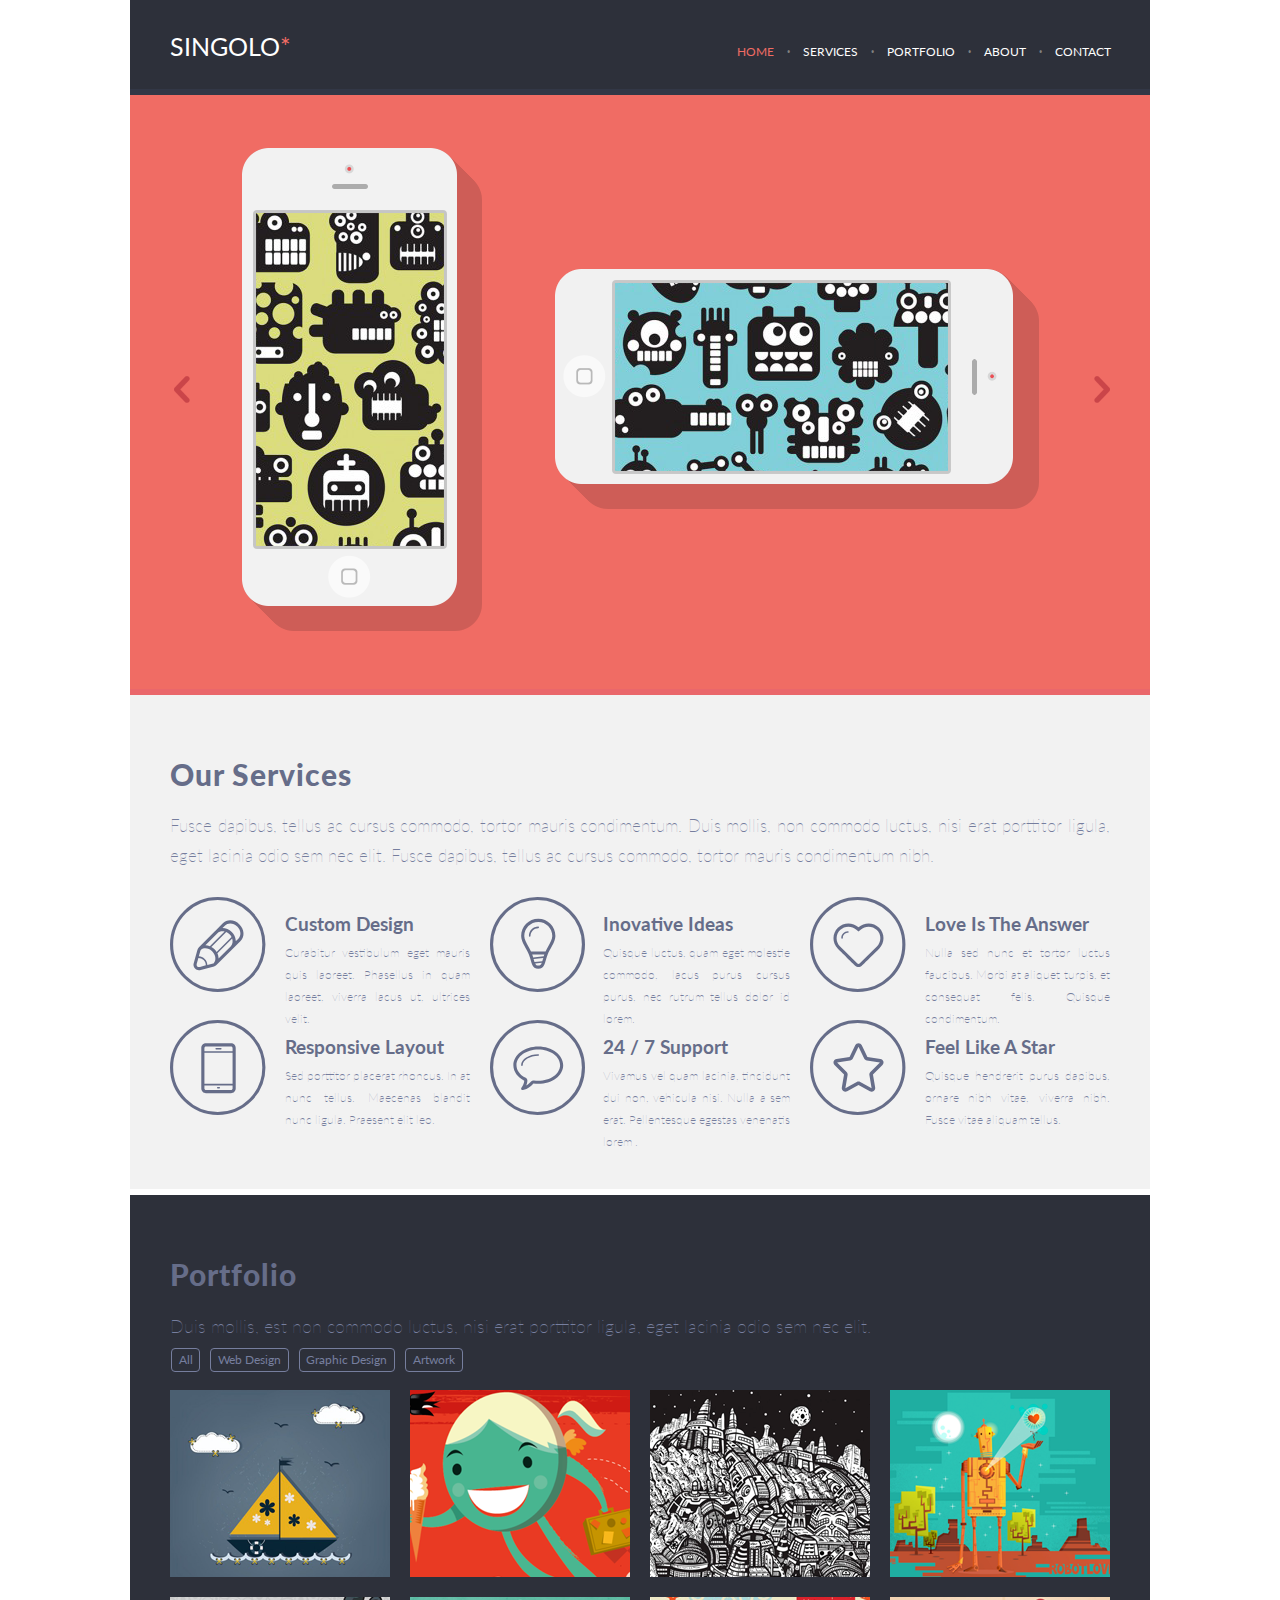
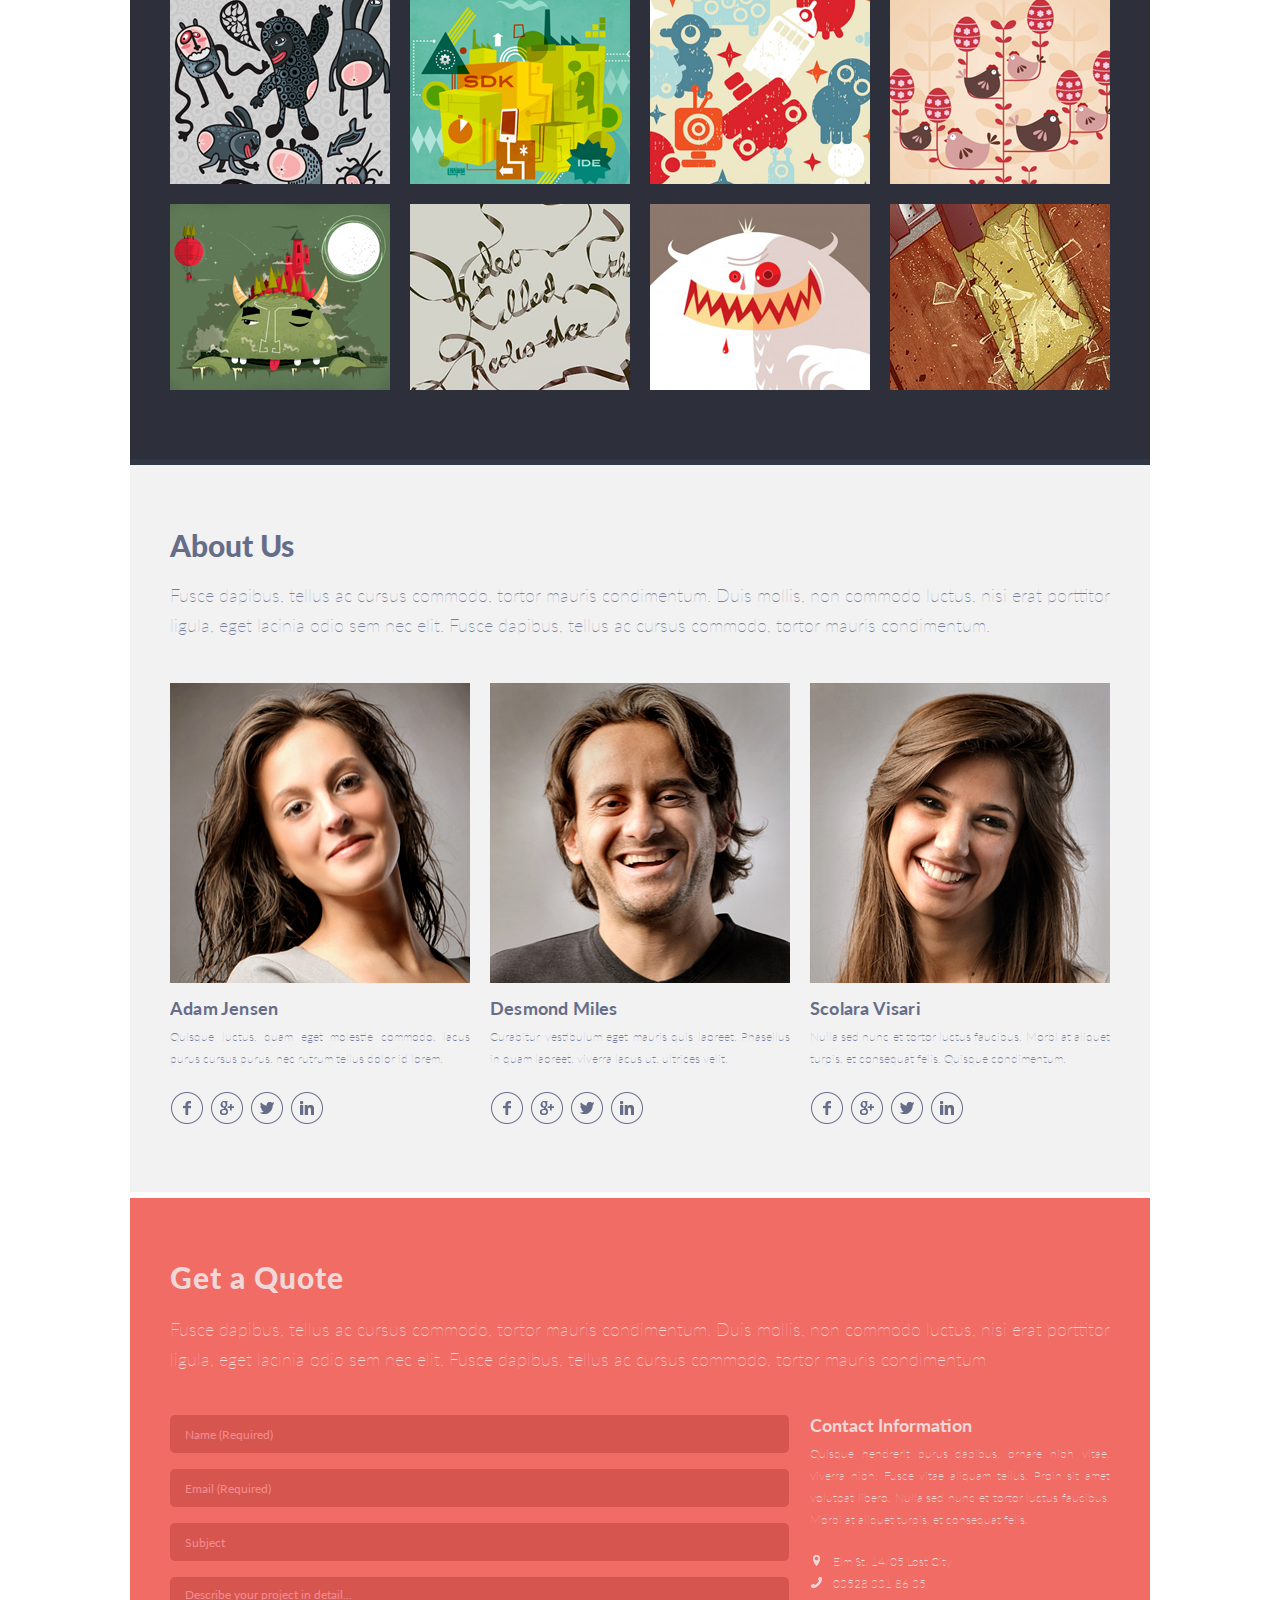
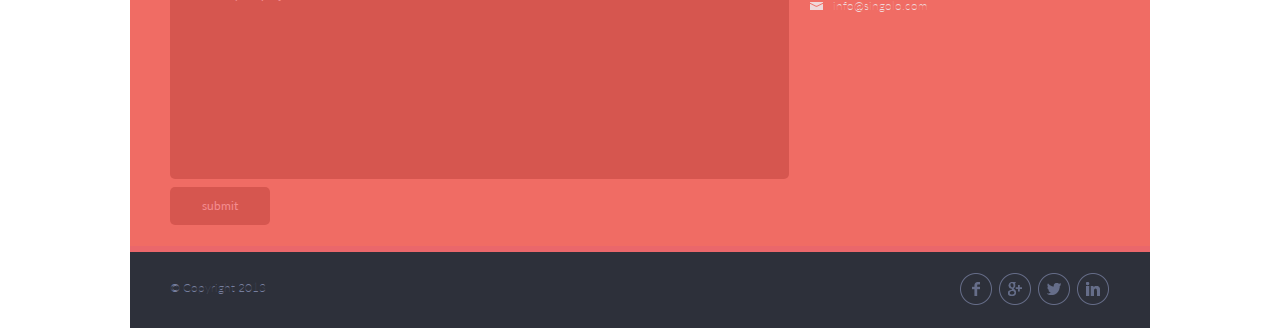
==== index.html @ 8723b2c1 "feat: add singolo full" ====
<!DOCTYPE html>
<html lang="en">
<head>
    <meta charset="UTF-8">
    <meta name="viewport" content="width=device-width, initial-scale=1.0">
    <meta http-equiv="X-UA-Compatible" content="ie=edge">
    <link rel="stylesheet" href="style.css">
    <title>Singolo</title>
</head>
<body>
    <main>
        <header>
        <h1>singolo<span>*</span></h1>
         <ul>
            <li>home</li>
            <li>services</li>
            <li>portfolio</li>
            <li>about</li>
            <li>contact</li>
        </ul>
        </header>
        <section class="slider">
            <div class="block-arrow">
                <div class="arrow mirror"></div>
            </div>
            <div class="slide">
                <img src="assets/iPhone Vertical.svg" alt="" class="ver phone">
                <img src="assets/iPhone Horizontal.svg" alt="" class="hor phone">
            </div>
            <div class="block-arrow">
                <div class="arrow"></div>
            </div>
        </section>
        <div class = "servises">
            <h2>Our Services</h2>
            <p>Fusce dapibus, tellus ac cursus commodo, tortor mauris condimentum. Duis mollis, non commodo luctus, nisi erat porttitor ligula, eget lacinia odio sem nec elit. Fusce dapibus, tellus ac cursus commodo, tortor mauris condimentum nibh.</p>
            <section class = "container">
                <div class = "flex">
                    <img src="assets/penEl.svg" alt="">
                    <div class = "discription">
                        <h3>Custom Design</h3>
                        <p>Curabitur vestibulum eget mauris quis laoreet. Phasellus in quam laoreet, viverra lacus ut, ultrices velit.</p>
                    </div>
                </div>
                <div class = "flex">
                    <img src="assets/bulbEl.svg" alt="">
                    <div class = "discription">
                        <h3>Inovative Ideas</h3>
                        <p>Quisque luctus, quam eget molestie commodo, lacus purus cursus purus, nec rutrum tellus dolor id lorem.</p>
                    </div>
                </div>   
                <div class = "flex">
                    <img src="assets/heartEl.svg" alt="">
                    <div class = "discription">
                        <h3>Love Is The Answer</h3>
                        <p>Nulla sed nunc et tortor luctus faucibus. Morbi at aliquet turpis, et consequat felis. Quisque condimentum.</p>
                    </div>
                </div>   
                <div class = "flex">
                    <img src="assets/phoneEl.svg" alt="">
                    <div class = "discription">
                        <h3>Responsive Layout</h3>
                        <p>Sed porttitor placerat rhoncus. In at nunc tellus. Maecenas blandit nunc ligula. Praesent elit leo.</p>
                    </div>
                </div>   
                <div class = "flex">
                    <img src="assets/bubbleEl.svg" alt="">
                    <div class = "discription">
                        <h3>24 / 7 Support</h3>
                        <p>Vivamus vel quam lacinia, tincidunt dui non, vehicula nisi. Nulla a sem erat. Pellentesque egestas venenatis lorem .</p>
                    </div>
                </div>   
                <div class = "flex">
                    <img src="assets/starEl.svg" alt="">
                    <div class = "discription">
                        <h3>Feel Like A Star</h3>
                       <p>Quisque hendrerit purus dapibus, ornare nibh vitae, viverra nibh. Fusce vitae aliquam tellus.</p> 
                    </div>
            </div> 
        </div>  
        <div class="portfolio">
            <h2>Portfolio</h2>
            <p>Duis mollis, est non commodo luctus, nisi erat porttitor ligula, eget lacinia odio sem nec elit.</p>
            <ul>
                <li>All</li>
                <li>Web Design</li>
                <li>Graphic Design</li>
                <li>Artwork</li>
            </ul>
            <div class="gallery">
                <img src="assets/Project1.png" alt="">
                <img src="assets/Project2.png" alt="">
                <img src="assets/Project3.png" alt="">
                <img src="assets/Project4.png" alt="">
                <img src="assets/Project5.png" alt="">
                <img src="assets/Project6.png" alt="">
                <img src="assets/Project7.png" alt="">
                <img src="assets/Project8.png" alt="">
                <img src="assets/Project9.png" alt="">
                <img src="assets/Project10.png" alt="">
                <img src="assets/Project11.png" alt="">
                <img src="assets/Project12.png" alt="">
            
            </div>
        </div>
        <div class="about">
            <h2>About Us</h2>
            <p>Fusce dapibus, tellus ac cursus commodo, tortor mauris condimentum. Duis mollis, non commodo luctus, nisi erat porttitor ligula, eget lacinia odio sem nec elit. Fusce dapibus, tellus ac cursus commodo, tortor mauris condimentum.</p>
            <section class="container">
                <figure>
                    <img src="assets/photo1.png" alt="">
                    <figcaption>
                        <h3>Adam Jensen</h3>
                        <p>Quisque luctus, quam eget molestie commodo, lacus purus cursus purus, nec rutrum tellus dolor id lorem.</p>
                        <div class = "contacts">
                            <img src="assets/facebook.svg" alt="">
                            <img src="assets/google.svg" alt="">
                            <img src="assets/Twitter.svg" alt="">
                            <img src="assets/in.svg" alt="">
                        </div>
                    </figcaption>
                </figure>
                <figure>
                    <img src="assets/photo2.png" alt="">
                    <figcaption>
                        <h3>Desmond Miles</h3>
                        <p>Curabitur vestibulum eget mauris quis laoreet. Phasellus in quam laoreet, viverra lacus ut, ultrices velit.</p>
                        <div class = "contacts">
                            <img src="assets/facebook.svg" alt="">
                            <img src="assets/google.svg" alt="">
                            <img src="assets/Twitter.svg" alt="">
                            <img src="assets/in.svg" alt="">
                        </div>
                    </figcaption>
                </figure>
                <figure>
                    <img src="assets/photo3.png" alt="">
                    <figcaption>
                        <h3>Scolara Visari</h3>
                        <p>Nulla sed nunc et tortor luctus faucibus. Morbi at aliquet turpis, et consequat felis. Quisque condimentum.</p>
                        <div class = "contacts">
                            <img src="assets/facebook.svg" alt="">
                            <img src="assets/google.svg" alt="">
                            <img src="assets/Twitter.svg" alt="">
                            <img src="assets/in.svg" alt="">
                        </div>
                    </figcaption>
                </figure>
            </section>
        </div>
        <div class="quote">
            <h2>Get a Quote</h2>
            <p>Fusce dapibus, tellus ac cursus commodo, tortor mauris condimentum. Duis mollis, non commodo luctus, nisi erat porttitor ligula, eget lacinia odio sem nec elit. Fusce dapibus, tellus ac cursus commodo, tortor mauris condimentum</p>
            <div class="container">
                <form traget = "blank">
                    <input type="text" required placeholder="Name (Required)">
                    <br>
                    <input type="email" required placeholder="Email (Required)">
                    <br>
                    <input type="text" placeholder="Subject">
                    <br>
                    <textarea placeholder="Describe your project in detail..."></textarea>
                    <br>
                    <input type="submit" value="submit">
                </form>
                <div class="cont">
                    <h3>Contact Information</h3>
                    <p>Quisque hendrerit purus dapibus, ornare nibh vitae, viverra nibh. Fusce vitae aliquam tellus. Proin sit amet volutpat libero. Nulla sed nunc et tortor luctus faucibus. Morbi at aliquet turpis, et consequat felis. </p>
                    <div class = "links">
                        <p><span><img src = "assets/location.svg"></span>Elm St. 14/05 Lost City</p>
                        <p><span><img src = "assets/phone.svg"></span>03528 331 86 35</p>
                        <p><span><img src = "assets/mail.svg"></span>info@singolo.com</p>
                    </div>
                </div>
            </div>
        </div>
        <footer>
            <p class = "Copyright">&#169 Copyright 2013</p>
            <div class = "right">
                <img src="assets/facebook.svg" alt="">
                <img src="assets/google.svg" alt="">
                <img src="assets/Twitter.svg" alt="">
                <img src="assets/in.svg" alt="">
            </div>
        </footer>
    </main>
</body>
</html>
---- style.css ----
@import url('https://fonts.googleapis.com/css?family=Lato&display=swap');
        *{
            font-family: 'Lato', sans-serif;
            padding: 0;
            margin: 0;
        }
        main{
            width: 1020px;
            margin: auto;
        }
        h1{
            font-weight: normal;
            font-size: 25px;
            padding-left: 40px;
            padding-top: 31px;
            float: left;
        }
        header ul{
            font-weight: 700px;
            font-size: 12px;
            padding-right: 39px;
            padding-top: 44px;
            float: right;
            display: flex;
            text-transform: uppercase;
        }
        header span{
            color: #f06c64;
        }
        header li{
            list-style: none;
        }
        header li:first-child{
            color: #f06c64;
        }
        header li:hover{
            color: #f06c64;
            cursor: pointer;
        }
        header li::before{
            margin-right: 13px;
            margin-left: 13px;
            text-transform: uppercase;
            content: "\2219";
            font-weight: 700;
            font-size: 12px;
            color: gray;
        }
        header li:first-child::before{
            content: "";
        }
        header{
            text-transform: uppercase;
            color: white;
            height: 89px;
            background-color: #2d303a;
            border-bottom: 6px solid #323746;
        }
        .container{
            padding-top: 26px;
            display: grid;
            grid-template-rows: 95px 95px;
            grid-template-columns: repeat(3, 300px);
            grid-column-gap: 20px;
            grid-row-gap: 28px;
        }
        .flex{
            position: relative;
            display: flex;
        }
        p{        
            text-align: justify;
        }
        .servises{
            height: 494px;
            background-color: #f2f2f2;
            color: #666d89;
            padding-left: 40px;
            padding-right: 40px;
            line-height: 30px;  
            border-bottom: 6px solid white;
        }
        h3{
            padding-bottom: 9px;        
            line-height: 18px;
        }
        h2{
            padding-top: 70px;
            padding-bottom: 28px;
            font-size: 30px;
            font-weight: bold;
        }
        .servises .flex p{
            line-height: 22px;
            font-size: 12px;
        }
        .servises > p{
            font-size: 17px;      
            color: #767e9e;
        }
        .discription{
            padding-top: 18px;
            padding-left: 18px;
        }
        .slider{
            display: flex;
            height: 594px;
            background-color: #f06c64;
            border-bottom: 6px solid #ea676b;
            display: grid;
            grid-template-columns: 100px auto 100px;
        }
        .arrow{
            background-image: url(assets/chev.svg);
            width:16px;
            height: 27px;
            position:absolute;
            left: 44px;
            top: 281px;
        }
        .mirror{
            transform: scaleX(-1);
        }
        .slide, .block-arrow{
            transition: all .9s ease;
            position: relative;
        }
        .phone{
            position: absolute;
        }
        .ver{
            left: 10px;
            top: -17px;
        }
        .hor{
            right: -20px;
            top: 69px;
        }
        .block-arrow:hover{
            cursor: pointer;
            background-color: #ea676b;
        }
        .portfolio{
            background-color: #2d303a;
            border-bottom: 6px solid #323746;
            height: 864px;
            padding: 0 40px;
        }
        h2{
            letter-spacing: 1px;
            font-size: 30px;
            line-height: 18px;
            color: #666d89;
            font-weight: 900;
        }
        .about h2{
            letter-spacing: 0px;
            font-weight: 900;
            padding: 71px 0 26px 0;
        }
        .portfolio h2{
            padding-top: 70px;
        }
        p{
            font-weight: 100;
            font-size: 18px;
            line-height: 30px;
            color: #767e9e;
        }

        .portfolio ul{
            margin-top: 7px;
            margin-left: 1px;
            display: flex;
            margin-bottom: 18px;
        }
        .portfolio li{
            list-style: none;
            font-size: 12px;
            line-height: 22px;
            color: #767e9e;
            border: 1px solid #767e9e;
            margin-right: 10px;
            padding: 0 6.7px;
            border-radius: 4px;
            transition: all .4s ease;
        }
        .portfolioli:first-child, .portfolio li:hover{
            cursor: pointer;
            color: white;
            border: 1px solid white;;
        }
        .portfolio li:hover{
            transform: scale(1.1);
        }
        .about{
            background-color: #f2f2f2;
            border-bottom: 6px solid white;
            height: 727px;
            padding: 0 40px;
        }
        .gallery{
            display: grid;
            grid-template-columns: repeat(4, 220px);
            grid-template-rows: repeat(3, 187px);
            grid-gap: 20px;
            height: 600px;
            overflow: hidden;
        }
    
        .gallery img{
            margin: auto;
            height: 100%;
            width: 100%;
        }
    
        .about .container figure > img{
            height: 300px;
            width: 300px;
        }
        .about .container{
            padding-top: 43px;
            display: grid;
            grid-template-columns: repeat(3, 300px);
            grid-column-gap: 20px;
        }
        .about h3{
            width: 100%;
            font-size: 18px;
            line-height: 18px;
            color: #666d89;
            overflow: hidden;
            letter-spacing: 0.2px;
            margin-top: 13px;
        }
        .about .container p{
            text-align: justify;
            font-size: 12px;
            line-height: 22px;
            color: #767e9e;
        }
    
        .contacts{
            display: flex;
        }
    
        .contacts > img{
            margin-right: 6px;
            margin-top: 21px;
            flex-shrink: 0;
            border-radius: 50%;
            transition: all .4s ease;
        }
        .contacts > img:hover{
        transform: scale(1.3);
        cursor: pointer;
        }
        .quote{
            font-weight: 400;
            font-size: 18px;
            line-height: 30px;
            padding: 0 40px;
            height: 648px;
            background-color: #f06c64;
            border-bottom: 6px solid #ea676b;
        }
        .quote h2{
            color: #f0d8d9;
            font-size: 30px;
            line-height: 18px;
            padding-top: 70px;  
        }
        footer{
            padding: 0 40px;
            background-color: #2d303a;
            height: 76px;
        }
        
        .quote .container{
            margin-top: 15px;
            display: grid;
            grid-template-columns: 619px auto;
            grid-gap: 21px;
        }
        
        .quote h3{
            font-size: 18px;
            line-height: 18px;
            color: #f0d8d9;
            padding-top: 1px;
            padding-bottom: 9px;
        }
        
        footer .Copyright{
            font-size: 12px;

            padding-top: 21px;
        }
        
        .quote  .cont p{
            font-size: 12px;
            line-height: 22px;
        }
        
        .quote .links{
            margin-top: 20px;
        }
        
        .quote input{
            box-sizing: border-box;
            background-color: #d6564f;
            border: none;
            width: 100%;
            height: 38px;
            margin-bottom: 16px;
            border-radius: 5px;
            font-size: 12px;
            line-height: 22px;
            color: #f48c8f;
            padding-left: 15px;
        }
        
        .quote input[type="submit"]{
            padding: 0;
            margin: auto;
            width: 100px;
        }
        .quote input[type="submit"]:hover{
            cursor: pointer;
            opacity: .9;
        }
        
        .quote input:focus, .quote textarea:focus{
            outline: none;
        }
        input::placeholder, textarea::placeholder{
            
            font-size: 12px;
            color: #f48c8f;
        }
        
        .quote textarea{
            box-sizing: border-box;
            color: #f48c8f;
            background-color: #d6564f;
            border: none;
            width: 100%;
            height: 202px;
            padding-left: 15px;
            border-radius: 5px;
            font-size: 12px;
            line-height: 22px;
            padding-top: 7px;
            resize: none;
        }
        
        footer img{
            transition: all .4s ease;
        }
        
        footer img:hover{
            opacity: .5;
            cursor: pointer;
        }
        
        footer img{
            margin-left: 1px;
        }
        
        .quote p{
            color: #f0d8d9;
            text-align: justify;
        }
        
        .links span{
            text-align: center;
        }
        
        .links span{
            display: inline-block;
            width: 13px;
            margin-right: 10px;
        }

        footer{
            position: relative;
        }
        
        footer .right{
            top: 20px;
            right: 40px;
            position: absolute;
        }
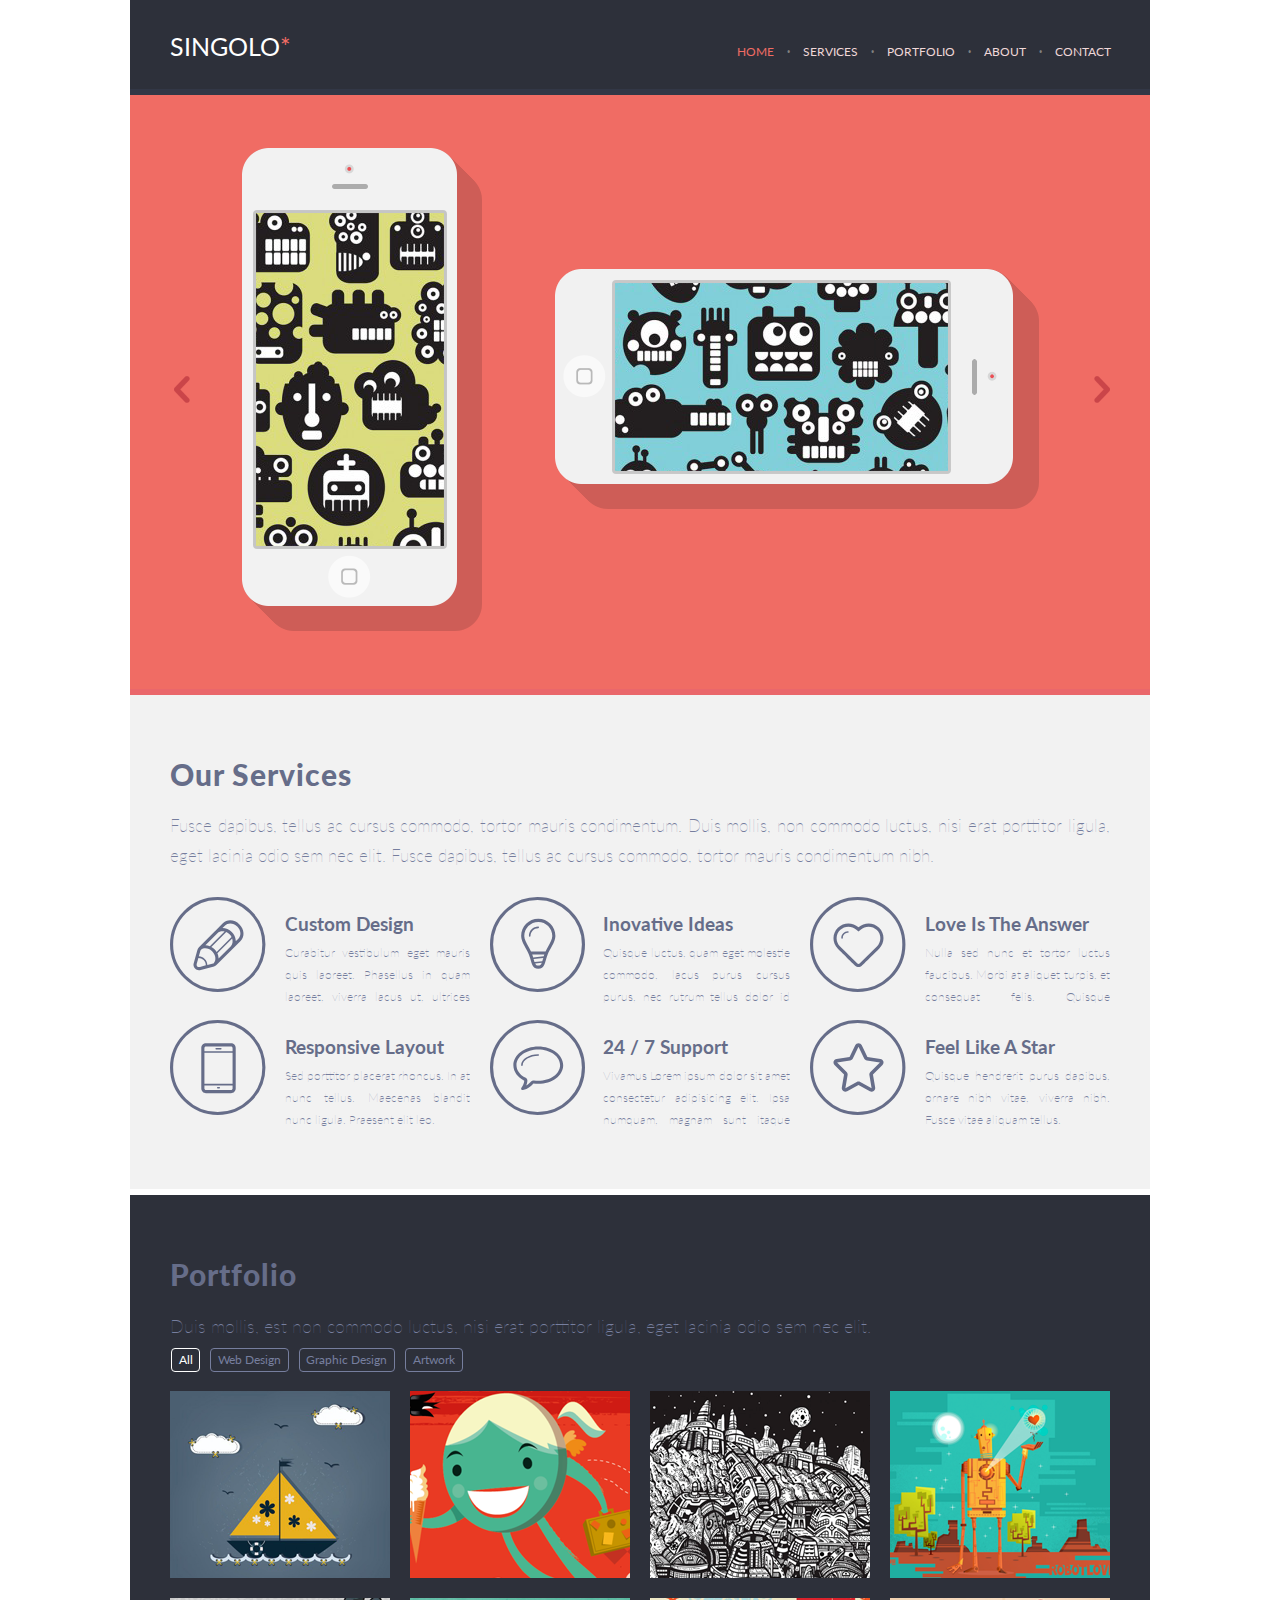
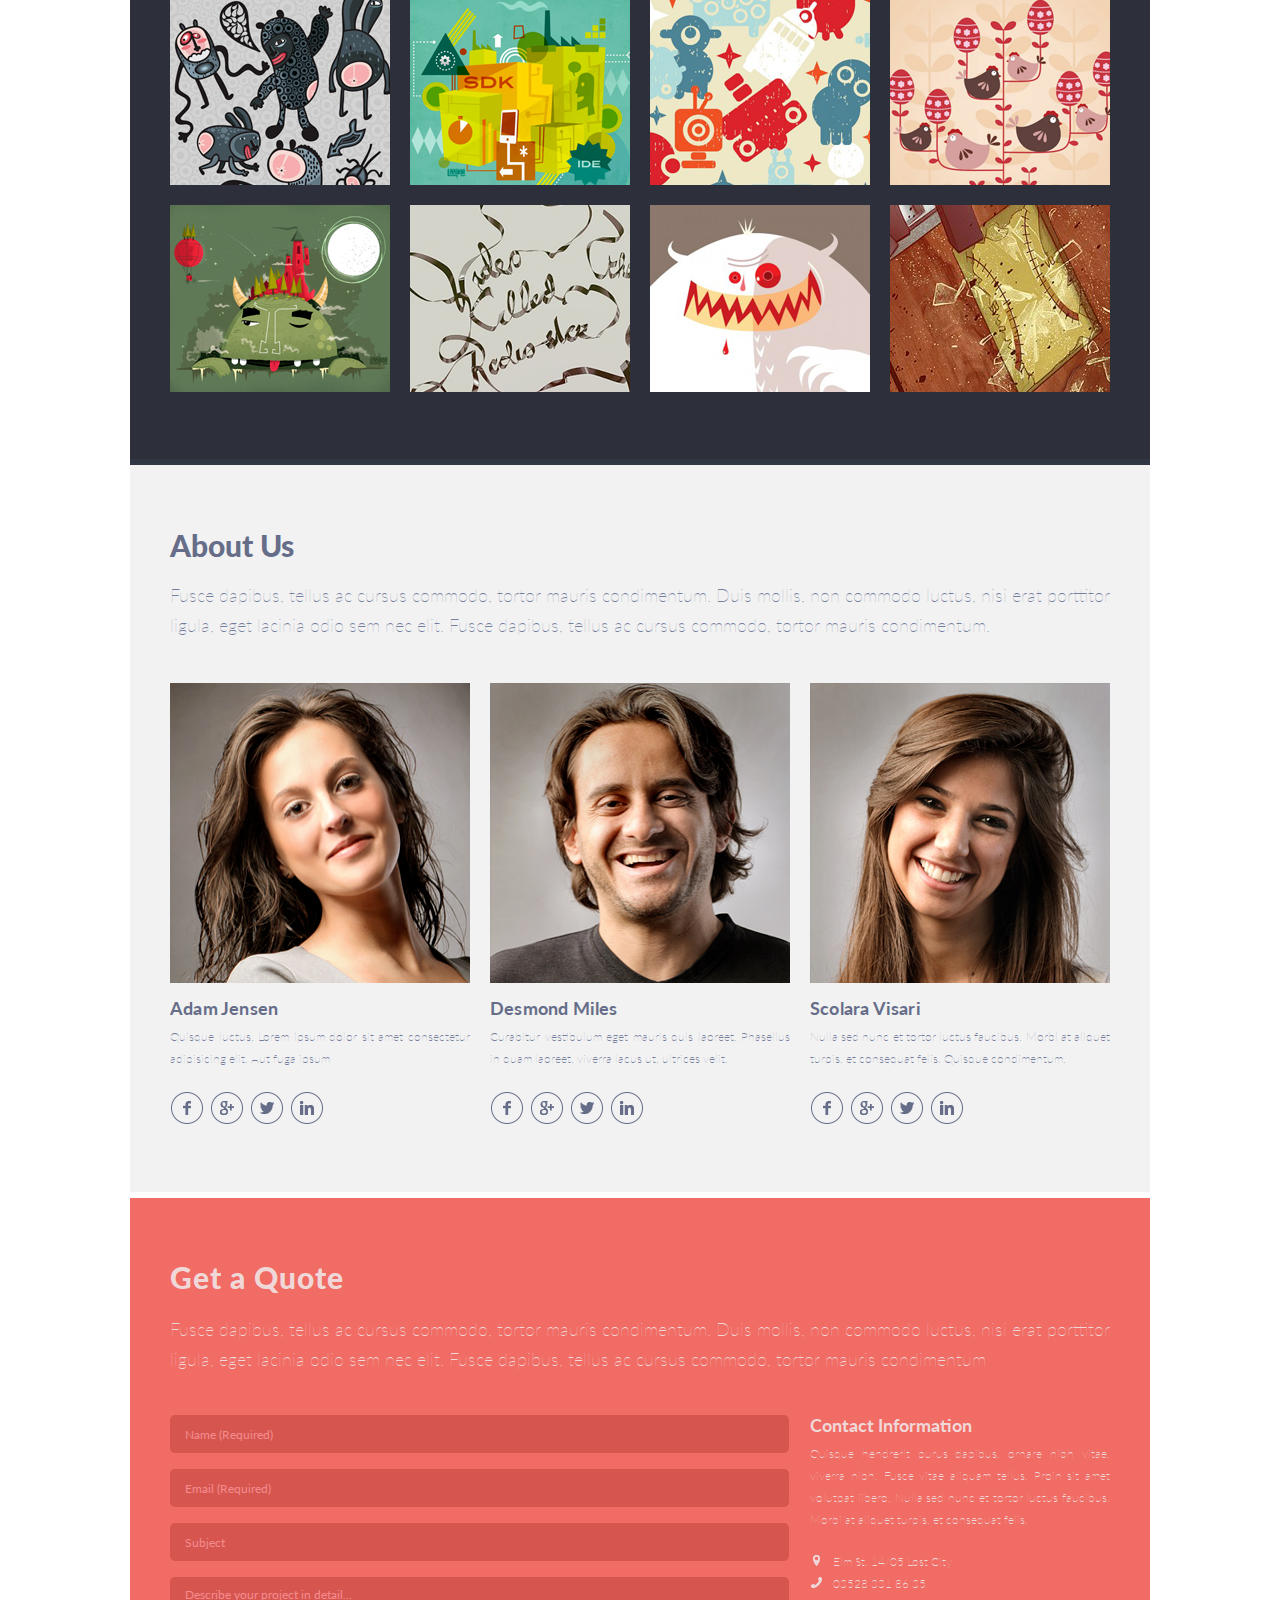
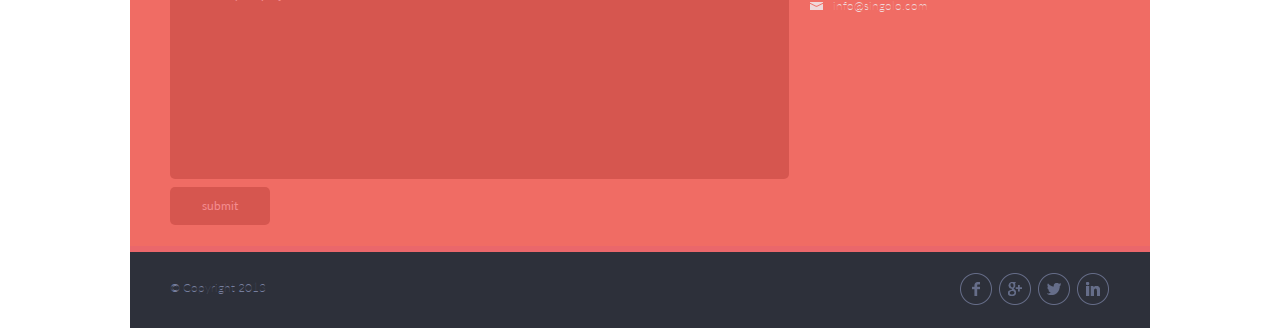
==== commit 5fc3cce4: "feat: complit task singolo DOM" ====
--- a/index.html
+++ b/index.html
@@ -1,5 +1,6 @@
 <!DOCTYPE html>
 <html lang="en">
+
 <head>
     <meta charset="UTF-8">
     <meta name="viewport" content="width=device-width, initial-scale=1.0">
@@ -7,82 +8,112 @@
     <link rel="stylesheet" href="style.css">
     <title>Singolo</title>
 </head>
+
 <body>
+    <div class="modal">
+        <div class="modal-window">
+            <span>The letter was sent</span>
+            <p class="subj"></p>
+            <p class="proj"></p>
+                <input type="button" value="OK" >
+        </div>
+    </div>
     <main>
-        <header>
-        <h1>singolo<span>*</span></h1>
-         <ul>
-            <li>home</li>
-            <li>services</li>
-            <li>portfolio</li>
-            <li>about</li>
-            <li>contact</li>
-        </ul>
+        <header id="home">
+            <h1>singolo<span>*</span></h1>
+            <ul>
+                <li><a class="active" href="#home">home</a></li>
+                <li><a href="#services">services</a></li>
+                <li><a href="#portfolio">portfolio</a></li>
+                <li><a href="#about">about</a></li>
+                <li><a href="#contact">contact</a></li>
+            </ul>
         </header>
-        <section class="slider">
+        <div class="slider">
             <div class="block-arrow">
                 <div class="arrow mirror"></div>
             </div>
-            <div class="slide">
-                <img src="assets/iPhone Vertical.svg" alt="" class="ver phone">
-                <img src="assets/iPhone Horizontal.svg" alt="" class="hor phone">
+            <div class="slide-container">
+                <div class="slide active">
+                    <img src="assets/iPhone Vertical.svg" alt="" class="ver phone">
+                    <img src="assets/iPhone Horizontal.svg" alt="" class="hor phone">
+                    <img src="assets/off.png" class="hor-phone-off phone-on"alt="">
+                    <img src="assets/off.png" class="ver-phone-off phone-on"alt="">
+                    <img class="buttom buttom-2" src="assets/Project9.png" alt="">
+                    <img class="buttom buttom-1" src="assets/Project9.png" alt="">
+                </div>
+                <div class="slide">
+                    <img src="assets/slider-content.png" class="phone phone-1"alt="">
+                    <img src="assets/slider-content-1.png" class="phone phone-3"alt="">
+                    <img src="assets/slider-content-2.png" class="phone phone-2"alt="">
+                </div>
             </div>
             <div class="block-arrow">
                 <div class="arrow"></div>
             </div>
-        </section>
-        <div class = "servises">
+        </div>
+        <div class="servises" id="services">
             <h2>Our Services</h2>
-            <p>Fusce dapibus, tellus ac cursus commodo, tortor mauris condimentum. Duis mollis, non commodo luctus, nisi erat porttitor ligula, eget lacinia odio sem nec elit. Fusce dapibus, tellus ac cursus commodo, tortor mauris condimentum nibh.</p>
-            <section class = "container">
-                <div class = "flex">
+            <p>Fusce dapibus, tellus ac cursus commodo, tortor mauris condimentum. Duis mollis, non commodo luctus, nisi
+                erat porttitor ligula, eget lacinia odio sem nec elit. Fusce dapibus, tellus ac cursus commodo, tortor
+                mauris condimentum nibh.</p>
+            <section class="container">
+                <div class="flex">
                     <img src="assets/penEl.svg" alt="">
-                    <div class = "discription">
+                    <div class="discription">
                         <h3>Custom Design</h3>
-                        <p>Curabitur vestibulum eget mauris quis laoreet. Phasellus in quam laoreet, viverra lacus ut, ultrices velit.</p>
-                    </div>
-                </div>
-                <div class = "flex">
+                        <p>Curabitur vestibulum eget mauris quis laoreet. Phasellus in quam laoreet, viverra lacus ut,
+                            ultrices velit.</p>
+                    </div>
+                </div>
+                <div class="flex">
                     <img src="assets/bulbEl.svg" alt="">
-                    <div class = "discription">
+                    <div class="discription">
                         <h3>Inovative Ideas</h3>
-                        <p>Quisque luctus, quam eget molestie commodo, lacus purus cursus purus, nec rutrum tellus dolor id lorem.</p>
-                    </div>
-                </div>   
-                <div class = "flex">
+                        <p>Quisque luctus, quam eget molestie commodo, lacus purus cursus purus, nec rutrum tellus dolor
+                            id lorem.</p>
+                    </div>
+                </div>
+                <div class="flex">
                     <img src="assets/heartEl.svg" alt="">
-                    <div class = "discription">
+                    <div class="discription">
                         <h3>Love Is The Answer</h3>
-                        <p>Nulla sed nunc et tortor luctus faucibus. Morbi at aliquet turpis, et consequat felis. Quisque condimentum.</p>
-                    </div>
-                </div>   
-                <div class = "flex">
+                        <p>Nulla sed nunc et tortor luctus faucibus. Morbi at aliquet turpis, et consequat felis.
+                            Quisque condimentum.</p>
+                    </div>
+                </div>
+                <div class="flex">
                     <img src="assets/phoneEl.svg" alt="">
-                    <div class = "discription">
+                    <div class="discription">
                         <h3>Responsive Layout</h3>
-                        <p>Sed porttitor placerat rhoncus. In at nunc tellus. Maecenas blandit nunc ligula. Praesent elit leo.</p>
-                    </div>
-                </div>   
-                <div class = "flex">
+                        <p>Sed porttitor placerat rhoncus. In at nunc tellus. Maecenas blandit nunc ligula. Praesent
+                            elit leo.</p>
+                    </div>
+                </div>
+                <div class="flex">
                     <img src="assets/bubbleEl.svg" alt="">
-                    <div class = "discription">
+                    <div class="discription">
                         <h3>24 / 7 Support</h3>
-                        <p>Vivamus vel quam lacinia, tincidunt dui non, vehicula nisi. Nulla a sem erat. Pellentesque egestas venenatis lorem .</p>
-                    </div>
-                </div>   
-                <div class = "flex">
+                        <p>Vivamus Lorem ipsum dolor sit amet consectetur adipisicing elit. Ipsa numquam, magnam sunt
+                            itaque commodi vitae at autem maxime rem error praesentium, reiciendis blanditiis aliquid,
+                            dolore esse ea exercitationem facilis qui! vel quam lacinia, tincidunt dui non, vehicula
+                            nisi. Nulla a sem erat. Pellentesque egestas venenatis lorem .</p>
+                    </div>
+                </div>
+                <div class="flex">
                     <img src="assets/starEl.svg" alt="">
-                    <div class = "discription">
+                    <div class="discription">
                         <h3>Feel Like A Star</h3>
-                       <p>Quisque hendrerit purus dapibus, ornare nibh vitae, viverra nibh. Fusce vitae aliquam tellus.</p> 
-                    </div>
-            </div> 
-        </div>  
-        <div class="portfolio">
+                        <p>Quisque hendrerit purus dapibus, ornare nibh vitae, viverra nibh. Fusce vitae aliquam tellus.
+                        </p>
+                    </div>
+                </div>
+        </div>
+        <div class="portfolio" id="portfolio">
             <h2>Portfolio</h2>
             <p>Duis mollis, est non commodo luctus, nisi erat porttitor ligula, eget lacinia odio sem nec elit.</p>
             <ul>
-                <li>All</li>
+                <li class="active">All</li>
                 <li>Web Design</li>
                 <li>Graphic Design</li>
                 <li>Artwork</li>
@@ -100,19 +131,22 @@
                 <img src="assets/Project10.png" alt="">
                 <img src="assets/Project11.png" alt="">
                 <img src="assets/Project12.png" alt="">
-            
-            </div>
-        </div>
-        <div class="about">
+
+            </div>
+        </div>
+        <div class="about" id="about">
             <h2>About Us</h2>
-            <p>Fusce dapibus, tellus ac cursus commodo, tortor mauris condimentum. Duis mollis, non commodo luctus, nisi erat porttitor ligula, eget lacinia odio sem nec elit. Fusce dapibus, tellus ac cursus commodo, tortor mauris condimentum.</p>
+            <p>Fusce dapibus, tellus ac cursus commodo, tortor mauris condimentum. Duis mollis, non commodo luctus, nisi
+                erat porttitor ligula, eget lacinia odio sem nec elit. Fusce dapibus, tellus ac cursus commodo, tortor
+                mauris condimentum.</p>
             <section class="container">
                 <figure>
                     <img src="assets/photo1.png" alt="">
                     <figcaption>
                         <h3>Adam Jensen</h3>
-                        <p>Quisque luctus, quam eget molestie commodo, lacus purus cursus purus, nec rutrum tellus dolor id lorem.</p>
-                        <div class = "contacts">
+                        <p>Quisque luctus, Lorem ipsum dolor sit amet consectetur adipisicing elit. Aut fuga ipsum
+                            </p>
+                        <div class="contacts">
                             <img src="assets/facebook.svg" alt="">
                             <img src="assets/google.svg" alt="">
                             <img src="assets/Twitter.svg" alt="">
@@ -124,8 +158,9 @@
                     <img src="assets/photo2.png" alt="">
                     <figcaption>
                         <h3>Desmond Miles</h3>
-                        <p>Curabitur vestibulum eget mauris quis laoreet. Phasellus in quam laoreet, viverra lacus ut, ultrices velit.</p>
-                        <div class = "contacts">
+                        <p>Curabitur vestibulum eget mauris quis laoreet. Phasellus in quam laoreet, viverra lacus ut,
+                            ultrices velit.</p>
+                        <div class="contacts">
                             <img src="assets/facebook.svg" alt="">
                             <img src="assets/google.svg" alt="">
                             <img src="assets/Twitter.svg" alt="">
@@ -137,8 +172,9 @@
                     <img src="assets/photo3.png" alt="">
                     <figcaption>
                         <h3>Scolara Visari</h3>
-                        <p>Nulla sed nunc et tortor luctus faucibus. Morbi at aliquet turpis, et consequat felis. Quisque condimentum.</p>
-                        <div class = "contacts">
+                        <p>Nulla sed nunc et tortor luctus faucibus. Morbi at aliquet turpis, et consequat felis.
+                            Quisque condimentum.</p>
+                        <div class="contacts">
                             <img src="assets/facebook.svg" alt="">
                             <img src="assets/google.svg" alt="">
                             <img src="assets/Twitter.svg" alt="">
@@ -148,35 +184,43 @@
                 </figure>
             </section>
         </div>
-        <div class="quote">
+        <div class="quote" id="contact">
             <h2>Get a Quote</h2>
-            <p>Fusce dapibus, tellus ac cursus commodo, tortor mauris condimentum. Duis mollis, non commodo luctus, nisi erat porttitor ligula, eget lacinia odio sem nec elit. Fusce dapibus, tellus ac cursus commodo, tortor mauris condimentum</p>
+            <p>Fusce dapibus, tellus ac cursus commodo, tortor mauris condimentum. Duis mollis, non commodo luctus, nisi
+                erat porttitor ligula, eget lacinia odio sem nec elit. Fusce dapibus, tellus ac cursus commodo, tortor
+                mauris condimentum</p>
             <div class="container">
-                <form traget = "blank">
+                <form>
                     <input type="text" required placeholder="Name (Required)">
                     <br>
                     <input type="email" required placeholder="Email (Required)">
                     <br>
-                    <input type="text" placeholder="Subject">
-                    <br>
-                    <textarea placeholder="Describe your project in detail..."></textarea>
-                    <br>
-                    <input type="submit" value="submit">
+                    <input class="subj" type="text" placeholder="Subject">
+                    <br>
+                    <textarea class="proj" placeholder="Describe your project in detail..."></textarea>
+                    <br>
+                    <input type="submit" class="submit"  value="submit">
                 </form>
                 <div class="cont">
                     <h3>Contact Information</h3>
-                    <p>Quisque hendrerit purus dapibus, ornare nibh vitae, viverra nibh. Fusce vitae aliquam tellus. Proin sit amet volutpat libero. Nulla sed nunc et tortor luctus faucibus. Morbi at aliquet turpis, et consequat felis. </p>
-                    <div class = "links">
-                        <p><span><img src = "assets/location.svg"></span>Elm St. 14/05 Lost City</p>
-                        <p><span><img src = "assets/phone.svg"></span>03528 331 86 35</p>
-                        <p><span><img src = "assets/mail.svg"></span>info@singolo.com</p>
+                    <p>Quisque hendrerit purus dapibus, ornare nibh vitae, viverra nibh. Fusce vitae aliquam tellus.
+                        Proin sit amet volutpat libero. Nulla sed nunc et tortor luctus faucibus. Morbi at aliquet
+                        turpis, et consequat felis. </p>
+                    <div class="links">
+                        <p><span><img src="assets/location.svg"></span>Elm St. 14/05 Lost City</p>
+                        <p><span><img src="assets/phone.svg"></span><a href="tel:+3528 331 86 35">03528 331 86 35</a>
+                        </p>
+                        <p><span><img src="assets/mail.svg"></span><a
+                                href="mailto:info@singolo.com">info@singolo.com</a></p>
                     </div>
                 </div>
             </div>
         </div>
         <footer>
-            <p class = "Copyright">&#169 Copyright 2013</p>
-            <div class = "right">
+            <p class="Copyright">&#169 Copyright 2013</p>
+            <div class="right">
+
+                
                 <img src="assets/facebook.svg" alt="">
                 <img src="assets/google.svg" alt="">
                 <img src="assets/Twitter.svg" alt="">
@@ -185,4 +229,5 @@
         </footer>
     </main>
 </body>
+    <script src="sctipt.js"></script>
 </html>--- a/style.css
+++ b/style.css
@@ -29,13 +29,10 @@
         }
         header li{
             list-style: none;
-        }
-        header li:first-child{
+            cursor: pointer;
+        }
+        header li a.active{
             color: #f06c64;
-        }
-        header li:hover{
-            color: #f06c64;
-            cursor: pointer;
         }
         header li::before{
             margin-right: 13px;
@@ -50,11 +47,28 @@
             content: "";
         }
         header{
+            position: sticky;
+            top: 0;
+            z-index: 10;
             text-transform: uppercase;
             color: white;
             height: 89px;
             background-color: #2d303a;
             border-bottom: 6px solid #323746;
+        }
+        .phone-3{
+            top: 152px;
+            right: 152px;
+        }
+        .phone-1{
+            top: 152px;
+            left: 152px;
+        }
+        .phone-2{
+            top: 43px;
+            left: 50%;
+            transform: translateX(-50%);
+
         }
         .container{
             padding-top: 26px;
@@ -99,6 +113,8 @@
             color: #767e9e;
         }
         .discription{
+            overflow: hidden;
+            height: 90px;
             padding-top: 18px;
             padding-left: 18px;
         }
@@ -110,6 +126,28 @@
             display: grid;
             grid-template-columns: 100px auto 100px;
         }
+        .slider.active{
+            background-color: #648bf0;
+        }
+        img.buttom{
+            position: absolute;
+            height: 43px;
+            width: 43px;
+            border-radius: 100%;
+            opacity: 0;
+        }
+        img.buttom-2{
+            top: 260px;
+            left: 332px;
+        }
+        
+        img.buttom-1{
+            top: 460px;
+            left: 97px;
+        }
+        img.buttom:hover{
+            cursor: pointer;
+        }
         .arrow{
             background-image: url(assets/chev.svg);
             width:16px;
@@ -121,6 +159,14 @@
         .mirror{
             transform: scaleX(-1);
         }
+        .slide{
+            width: 100%;
+            height: 100%;
+            display: none;
+        }
+        .slide.active{
+            display: block;
+        }
         .slide, .block-arrow{
             transition: all .9s ease;
             position: relative;
@@ -128,6 +174,21 @@
         .phone{
             position: absolute;
         }
+        
+        .hor-phone-off{
+            transform: rotate(100grad);
+            position: absolute;     
+            left: 458px;
+            top: 116px;
+        }
+        .phone-on{
+            display: none;
+        }
+        .ver-phone-off{
+            position: absolute;     
+            left: 26px;
+            top: 118px;
+        }
         .ver{
             left: 10px;
             top: -17px;
@@ -138,7 +199,6 @@
         }
         .block-arrow:hover{
             cursor: pointer;
-            background-color: #ea676b;
         }
         .portfolio{
             background-color: #2d303a;
@@ -172,9 +232,10 @@
             margin-top: 7px;
             margin-left: 1px;
             display: flex;
-            margin-bottom: 18px;
+            margin-bottom: 19px;
         }
         .portfolio li{
+            cursor: pointer;
             list-style: none;
             font-size: 12px;
             line-height: 22px;
@@ -185,13 +246,9 @@
             border-radius: 4px;
             transition: all .4s ease;
         }
-        .portfolioli:first-child, .portfolio li:hover{
-            cursor: pointer;
+        .portfolio li.active{
             color: white;
             border: 1px solid white;;
-        }
-        .portfolio li:hover{
-            transform: scale(1.1);
         }
         .about{
             background-color: #f2f2f2;
@@ -205,14 +262,21 @@
             grid-template-rows: repeat(3, 187px);
             grid-gap: 20px;
             height: 600px;
-            overflow: hidden;
         }
     
         .gallery img{
-            margin: auto;
+            cursor: pointer;
             height: 100%;
             width: 100%;
         }
+        .gallery img:nth-child(13+n){
+            display: none;
+        }
+        
+        .gallery img.active{
+            box-shadow: 0 0 0 5px #F06C64;
+        }
+
     
         .about .container figure > img{
             height: 300px;
@@ -223,6 +287,8 @@
             display: grid;
             grid-template-columns: repeat(3, 300px);
             grid-column-gap: 20px;
+            height: 450px;
+            overflow: hidden;
         }
         .about h3{
             width: 100%;
@@ -390,4 +456,56 @@
             top: 20px;
             right: 40px;
             position: absolute;
-        }+        }
+	a{
+	    text-decoration:none;
+	    color:#f0d8d9;
+    }
+
+    .modal-window{
+        width:50%;
+        background-color: silver;
+        margin: auto;
+        margin-top: 40px;
+        border-radius: 5px;
+        padding: 5px;
+    }
+    .modal-window p{
+        overflow: hidden;
+        text-overflow: ellipsis;
+        color: black;
+    }
+
+    .modal-window span{  
+        font-weight: bold;
+        margin: auto;
+        text-transform: uppercase;
+    }
+
+    .modal-window .top{
+        height: 30px;
+        background-color: silver;
+        border-bottom: 2px solid gray;
+        padding: 2px 2px;
+    }
+    .modal-window input[type="button"]{
+        text-align: center;
+        background-color: gray;
+        width: 50px;
+        height: 20px;
+        cursor:pointer;
+        margin-top: 5px;
+    }
+    
+    .modal{
+        display: none;
+        position: fixed;
+        top: 0;
+        background-color: rgba(0, 0, 0,0.5);
+        width: 100%;
+        height: 100%;
+        z-index: 9000;
+    }
+    .modal.active{
+        display: block
+    }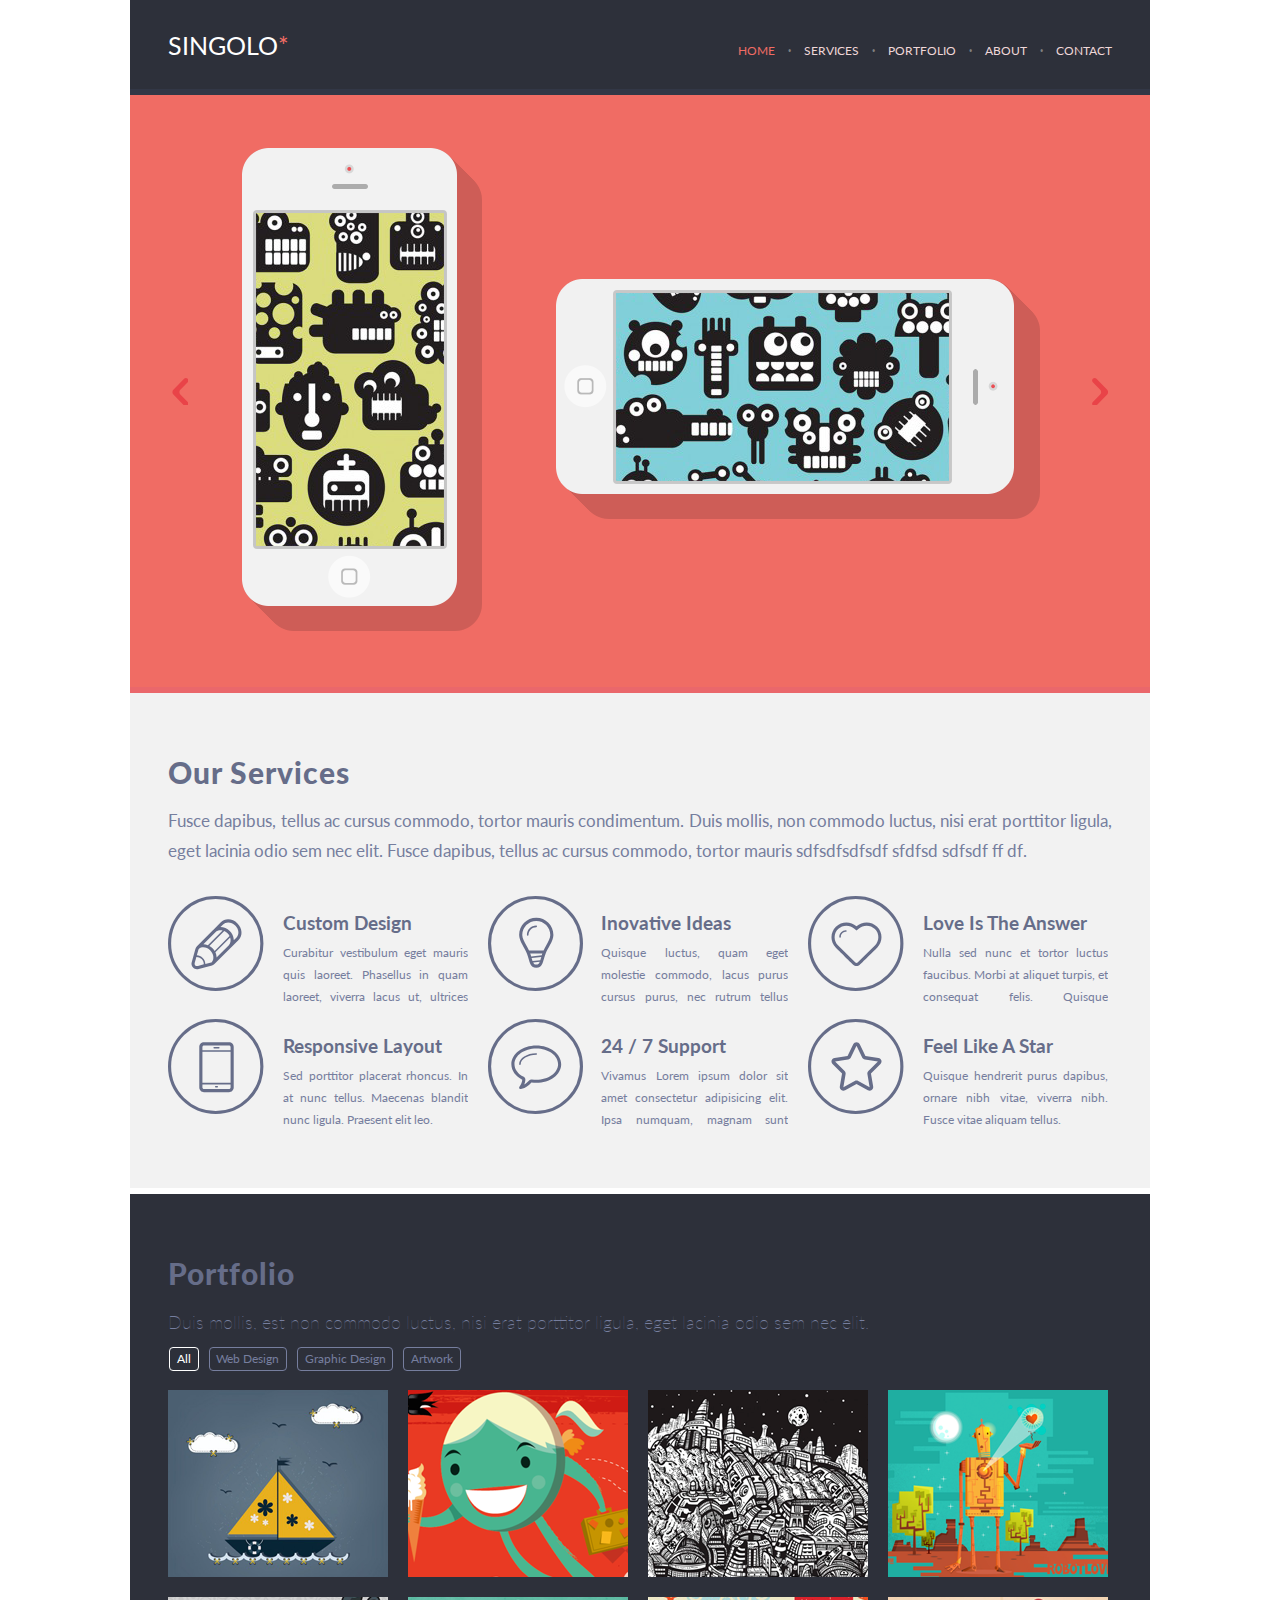
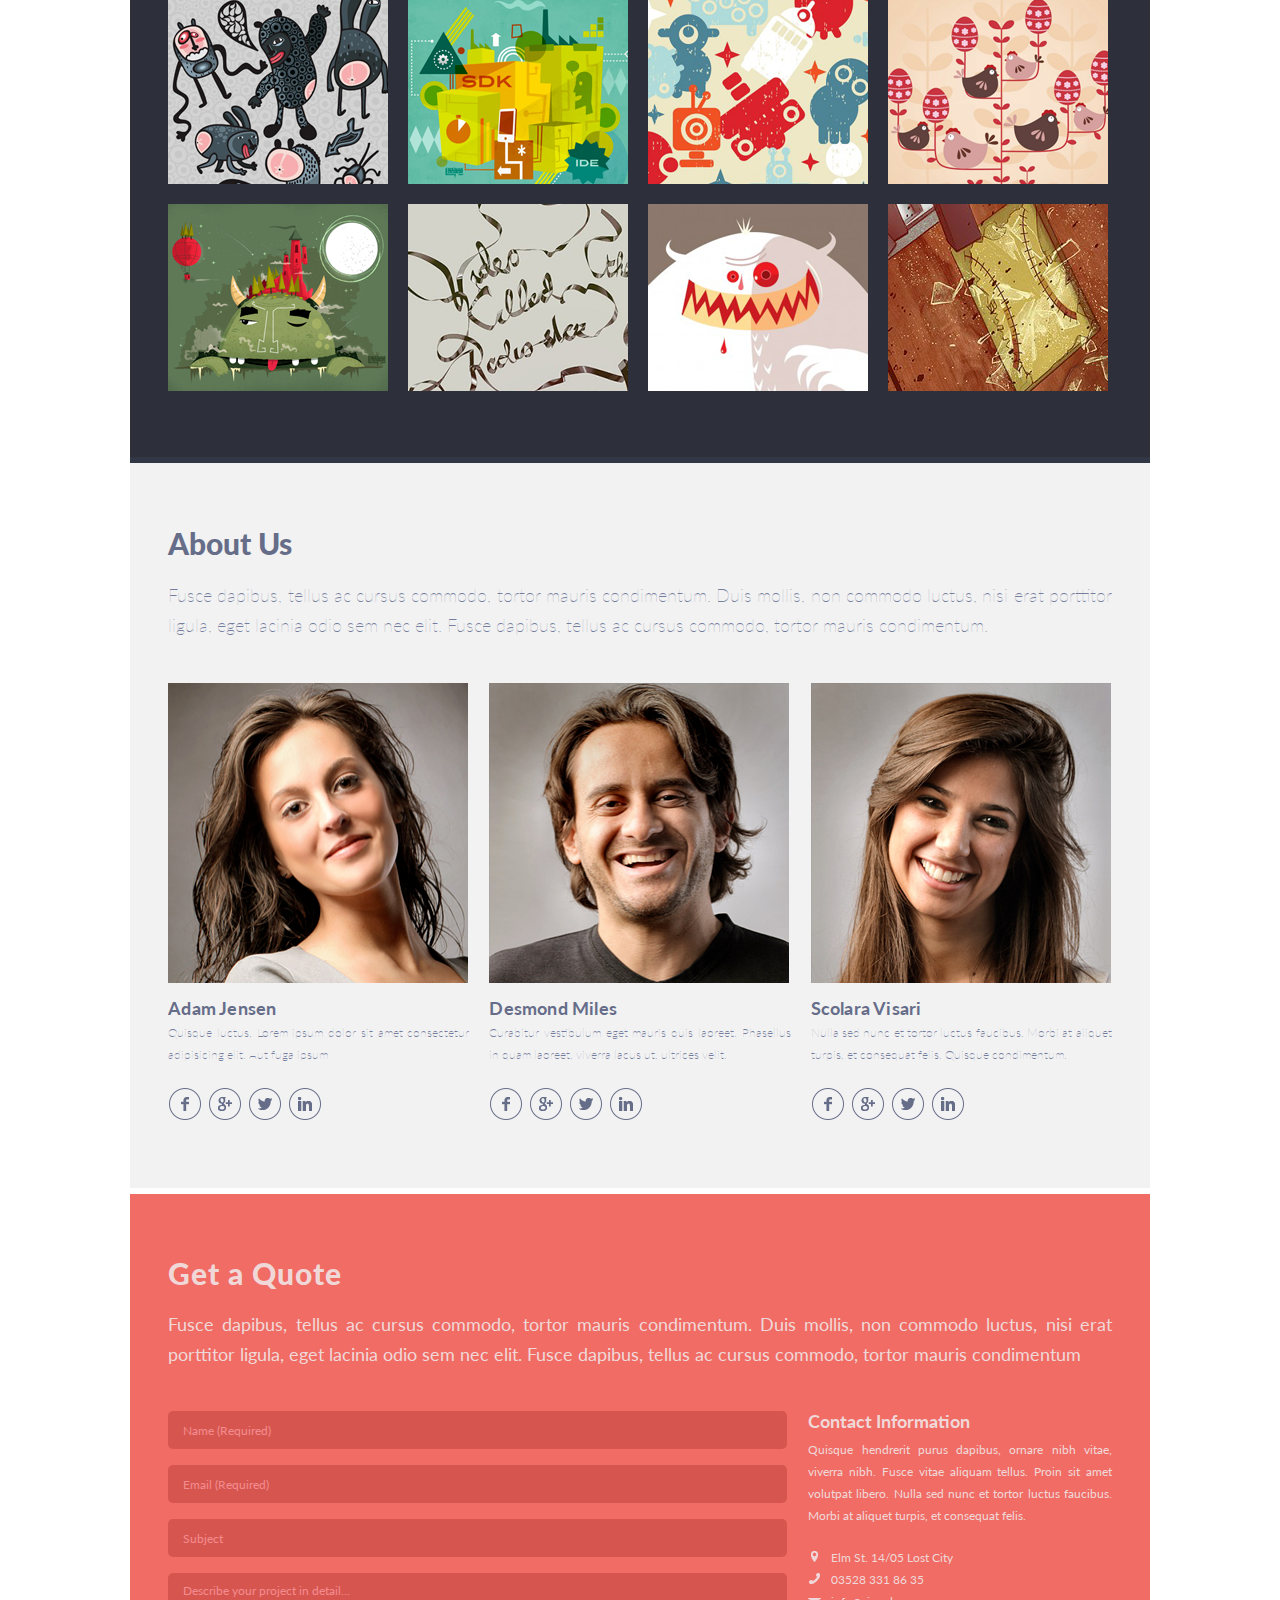
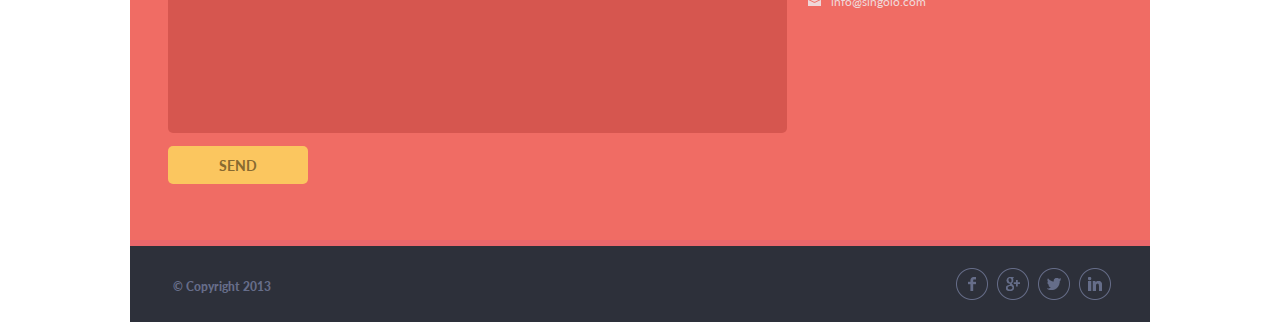
==== commit 7f72018e: "feat: task singolo resposiv(not all)" ====
--- a/index.html
+++ b/index.html
@@ -15,101 +15,130 @@
             <span>The letter was sent</span>
             <p class="subj"></p>
             <p class="proj"></p>
-                <input type="button" value="OK" >
+            <input type="button" value="OK">
         </div>
     </div>
     <main>
-        <header id="home">
-            <h1>singolo<span>*</span></h1>
-            <ul>
-                <li><a class="active" href="#home">home</a></li>
-                <li><a href="#services">services</a></li>
-                <li><a href="#portfolio">portfolio</a></li>
-                <li><a href="#about">about</a></li>
-                <li><a href="#contact">contact</a></li>
-            </ul>
+        <header>
+            <img src="assets/Burger-menu-icon.png" alt="">
+            <div class="menu">
+                <ul class="nav2">
+                    <li><a class="active" href="#home">home</a></li>
+                    <li><a href="#services">services</a></li>
+                    <li><a href="#portfolio">portfolio</a></li>
+                    <li><a href="#about">about</a></li>
+                    <li><a href="#contact">contact</a></li>
+                </ul>
+            </div>
+            <div class="wrapper">
+                <div class="header-content">
+                    
+                    <div class="column-2-layout">
+                        <div class="logo">
+                            <h1>singolo<span>*</span></h1>
+                        </div>
+                        
+                        <ul class="nav1">
+                            <li><a class="active" href="#home">home</a></li>
+                            <li><a href="#services">services</a></li>
+                            <li><a href="#portfolio">portfolio</a></li>
+                            <li><a href="#about">about</a></li>
+                            <li><a href="#contact">contact</a></li>
+                        </ul>
+                    </div>
+                </div>
+            </div>
         </header>
-        <div class="slider">
+        <div class="slider section" id="home">
             <div class="block-arrow">
-                <div class="arrow mirror"></div>
+                <div class="arrow arrow-left"></div>
             </div>
             <div class="slide-container">
                 <div class="slide active">
                     <img src="assets/iPhone Vertical.svg" alt="" class="ver phone">
                     <img src="assets/iPhone Horizontal.svg" alt="" class="hor phone">
-                    <img src="assets/off.png" class="hor-phone-off phone-on"alt="">
-                    <img src="assets/off.png" class="ver-phone-off phone-on"alt="">
+                    <img src="assets/off.png" class="hor-phone-off phone-on" alt="">
+                    <img src="assets/off.png" class="ver-phone-off phone-on" alt="">
                     <img class="buttom buttom-2" src="assets/Project9.png" alt="">
                     <img class="buttom buttom-1" src="assets/Project9.png" alt="">
                 </div>
                 <div class="slide">
-                    <img src="assets/slider-content.png" class="phone phone-1"alt="">
-                    <img src="assets/slider-content-1.png" class="phone phone-3"alt="">
-                    <img src="assets/slider-content-2.png" class="phone phone-2"alt="">
+                    <img class="slide2" src="assets/slide2.svg" alt="">
                 </div>
             </div>
             <div class="block-arrow">
-                <div class="arrow"></div>
-            </div>
-        </div>
-        <div class="servises" id="services">
-            <h2>Our Services</h2>
-            <p>Fusce dapibus, tellus ac cursus commodo, tortor mauris condimentum. Duis mollis, non commodo luctus, nisi
-                erat porttitor ligula, eget lacinia odio sem nec elit. Fusce dapibus, tellus ac cursus commodo, tortor
-                mauris condimentum nibh.</p>
-            <section class="container">
-                <div class="flex">
-                    <img src="assets/penEl.svg" alt="">
-                    <div class="discription">
-                        <h3>Custom Design</h3>
-                        <p>Curabitur vestibulum eget mauris quis laoreet. Phasellus in quam laoreet, viverra lacus ut,
-                            ultrices velit.</p>
-                    </div>
-                </div>
-                <div class="flex">
-                    <img src="assets/bulbEl.svg" alt="">
-                    <div class="discription">
-                        <h3>Inovative Ideas</h3>
-                        <p>Quisque luctus, quam eget molestie commodo, lacus purus cursus purus, nec rutrum tellus dolor
-                            id lorem.</p>
-                    </div>
-                </div>
-                <div class="flex">
-                    <img src="assets/heartEl.svg" alt="">
-                    <div class="discription">
-                        <h3>Love Is The Answer</h3>
-                        <p>Nulla sed nunc et tortor luctus faucibus. Morbi at aliquet turpis, et consequat felis.
-                            Quisque condimentum.</p>
-                    </div>
-                </div>
-                <div class="flex">
-                    <img src="assets/phoneEl.svg" alt="">
-                    <div class="discription">
-                        <h3>Responsive Layout</h3>
-                        <p>Sed porttitor placerat rhoncus. In at nunc tellus. Maecenas blandit nunc ligula. Praesent
-                            elit leo.</p>
-                    </div>
-                </div>
-                <div class="flex">
-                    <img src="assets/bubbleEl.svg" alt="">
-                    <div class="discription">
-                        <h3>24 / 7 Support</h3>
-                        <p>Vivamus Lorem ipsum dolor sit amet consectetur adipisicing elit. Ipsa numquam, magnam sunt
-                            itaque commodi vitae at autem maxime rem error praesentium, reiciendis blanditiis aliquid,
-                            dolore esse ea exercitationem facilis qui! vel quam lacinia, tincidunt dui non, vehicula
-                            nisi. Nulla a sem erat. Pellentesque egestas venenatis lorem .</p>
-                    </div>
-                </div>
-                <div class="flex">
-                    <img src="assets/starEl.svg" alt="">
-                    <div class="discription">
-                        <h3>Feel Like A Star</h3>
-                        <p>Quisque hendrerit purus dapibus, ornare nibh vitae, viverra nibh. Fusce vitae aliquam tellus.
-                        </p>
-                    </div>
-                </div>
-        </div>
-        <div class="portfolio" id="portfolio">
+                <div class="arrow arrow-right"></div>
+                
+            </div>
+        </div>
+        <div class="servises section" id="services">
+            <div class="wrapper">
+                <h2>Our Services</h2>
+                <p>Fusce dapibus, tellus ac cursus commodo, tortor mauris condimentum. Duis mollis, non commodo luctus,
+                    nisi
+                    erat porttitor ligula, eget lacinia odio sem nec elit. Fusce dapibus, tellus ac cursus commodo,
+                    tortor
+                    mauris sdfsdfsdfsdf sfdfsd sdfsdf ff df.</p>
+                <section class="container">
+                    <div class="flex">
+                        <img src="assets/penEl.svg" alt="">
+                        <div class="discription">
+                            <h3>Custom Design</h3>
+                            <p>Curabitur vestibulum eget mauris quis laoreet. Phasellus in quam laoreet, viverra lacus
+                                ut,
+                                ultrices velit.</p>
+                        </div>
+                    </div>
+                    <div class="flex">
+                        <img src="assets/bulbEl.svg" alt="">
+                        <div class="discription">
+                            <h3>Inovative Ideas</h3>
+                            <p>Quisque luctus, quam eget molestie commodo, lacus purus cursus purus, nec rutrum tellus
+                                dolor
+                                id lorem.</p>
+                        </div>
+                    </div>
+                    <div class="flex">
+                        <img src="assets/heartEl.svg" alt="">
+                        <div class="discription">
+                            <h3>Love Is The Answer</h3>
+                            <p>Nulla sed nunc et tortor luctus faucibus. Morbi at aliquet turpis, et consequat felis.
+                                Quisque condimentum.</p>
+                        </div>
+                    </div>
+                    <div class="flex">
+                        <img src="assets/phoneEl.svg" alt="">
+                        <div class="discription">
+                            <h3>Responsive Layout</h3>
+                            <p>Sed porttitor placerat rhoncus. In at nunc tellus. Maecenas blandit nunc ligula. Praesent
+                                elit leo.</p>
+                        </div>
+                    </div>
+                    <div class="flex">
+                        <img src="assets/bubbleEl.svg" alt="">
+                        <div class="discription">
+                            <h3>24 / 7 Support</h3>
+                            <p>Vivamus Lorem ipsum dolor sit amet consectetur adipisicing elit. Ipsa numquam, magnam
+                                sunt
+                                itaque commodi vitae at autem maxime rem error praesentium, reiciendis blanditiis
+                                aliquid,
+                                dolore esse ea exercitationem facilis qui! vel quam lacinia, tincidunt dui non, vehicula
+                                nisi. Nulla a sem erat. Pellentesque egestas venenatis lorem .</p>
+                        </div>
+                    </div>
+                    <div class="flex">
+                        <img src="assets/starEl.svg" alt="">
+                        <div class="discription">
+                            <h3>Feel Like A Star</h3>
+                            <p>Quisque hendrerit purus dapibus, ornare nibh vitae, viverra nibh. Fusce vitae aliquam
+                                tellus.
+                            </p>
+                        </div>
+                    </div>
+            </div>
+        </div>
+        <div class="portfolio section" id="portfolio">
+            <div class="wrapper">
             <h2>Portfolio</h2>
             <p>Duis mollis, est non commodo luctus, nisi erat porttitor ligula, eget lacinia odio sem nec elit.</p>
             <ul>
@@ -134,7 +163,9 @@
 
             </div>
         </div>
-        <div class="about" id="about">
+    </div>
+        <div class="about section" id="about">
+            <div class="wrapper">
             <h2>About Us</h2>
             <p>Fusce dapibus, tellus ac cursus commodo, tortor mauris condimentum. Duis mollis, non commodo luctus, nisi
                 erat porttitor ligula, eget lacinia odio sem nec elit. Fusce dapibus, tellus ac cursus commodo, tortor
@@ -145,7 +176,7 @@
                     <figcaption>
                         <h3>Adam Jensen</h3>
                         <p>Quisque luctus, Lorem ipsum dolor sit amet consectetur adipisicing elit. Aut fuga ipsum
-                            </p>
+                        </p>
                         <div class="contacts">
                             <img src="assets/facebook.svg" alt="">
                             <img src="assets/google.svg" alt="">
@@ -184,50 +215,59 @@
                 </figure>
             </section>
         </div>
-        <div class="quote" id="contact">
-            <h2>Get a Quote</h2>
-            <p>Fusce dapibus, tellus ac cursus commodo, tortor mauris condimentum. Duis mollis, non commodo luctus, nisi
-                erat porttitor ligula, eget lacinia odio sem nec elit. Fusce dapibus, tellus ac cursus commodo, tortor
-                mauris condimentum</p>
-            <div class="container">
-                <form>
-                    <input type="text" required placeholder="Name (Required)">
-                    <br>
-                    <input type="email" required placeholder="Email (Required)">
-                    <br>
-                    <input class="subj" type="text" placeholder="Subject">
-                    <br>
-                    <textarea class="proj" placeholder="Describe your project in detail..."></textarea>
-                    <br>
-                    <input type="submit" class="submit"  value="submit">
-                </form>
-                <div class="cont">
-                    <h3>Contact Information</h3>
-                    <p>Quisque hendrerit purus dapibus, ornare nibh vitae, viverra nibh. Fusce vitae aliquam tellus.
-                        Proin sit amet volutpat libero. Nulla sed nunc et tortor luctus faucibus. Morbi at aliquet
-                        turpis, et consequat felis. </p>
-                    <div class="links">
-                        <p><span><img src="assets/location.svg"></span>Elm St. 14/05 Lost City</p>
-                        <p><span><img src="assets/phone.svg"></span><a href="tel:+3528 331 86 35">03528 331 86 35</a>
-                        </p>
-                        <p><span><img src="assets/mail.svg"></span><a
-                                href="mailto:info@singolo.com">info@singolo.com</a></p>
-                    </div>
-                </div>
-            </div>
-        </div>
-        <footer>
-            <p class="Copyright">&#169 Copyright 2013</p>
-            <div class="right">
-
-                
-                <img src="assets/facebook.svg" alt="">
-                <img src="assets/google.svg" alt="">
-                <img src="assets/Twitter.svg" alt="">
-                <img src="assets/in.svg" alt="">
-            </div>
-        </footer>
+        </div>
+        <div id="contact" class="section">
+            <div class="quote">
+                <div class="wrapper">
+                <h2>Get a Quote</h2>
+                <p>Fusce dapibus, tellus ac cursus commodo, tortor mauris condimentum. Duis mollis, non commodo luctus,
+                    nisi
+                    erat porttitor ligula, eget lacinia odio sem nec elit. Fusce dapibus, tellus ac cursus commodo,
+                    tortor
+                    mauris condimentum</p>
+                <div class="container">
+                    <form>
+                        <input type="text" required placeholder="Name (Required)">
+                        <br>
+                        <input type="email" required placeholder="Email (Required)">
+                        <br>
+                        <input class="subj" type="text" placeholder="Subject">
+                        <br>
+                        <textarea class="proj" placeholder="Describe your project in detail..."></textarea>
+                        <br>
+                        <button type="submit" class="submit">send</button>
+                    </form>
+                    <div class="cont">
+                        <h3>Contact Information</h3>
+                        <p>Quisque hendrerit purus dapibus, ornare nibh vitae, viverra nibh. Fusce vitae aliquam tellus.
+                            Proin sit amet volutpat libero. Nulla sed nunc et tortor luctus faucibus. Morbi at aliquet
+                            turpis, et consequat felis. </p>
+                        <div class="links">
+                            <p><span><img src="assets/location.svg"></span>Elm St. 14/05 Lost City</p>
+                            <p><span><img src="assets/phone.svg"></span><a href="tel:+3528 331 86 35">03528 331 86
+                                    35</a>
+                            </p>
+                            <p><span><img src="assets/mail.svg"></span><a
+                                    href="mailto:info@singolo.com">info@singolo.com</a></p>
+                        </div>
+                    </div>
+                </div>
+            </div>
+        </div>
+            <footer>
+                <div class="wrapper column-2-layout">
+                <p class="Copyright">&#169 Copyright 2013</p>
+                <div class="contacts">
+                    <img src="assets/facebook.svg" alt="">
+                    <img src="assets/google.svg" alt="">
+                    <img src="assets/Twitter.svg" alt="">
+                    <img src="assets/in.svg" alt="">
+                </div>
+            </div>
+            </footer>
+        </div>
     </main>
 </body>
-    <script src="sctipt.js"></script>
+<script src="sctipt.js"></script>
+
 </html>--- a/style.css
+++ b/style.css
@@ -1,511 +1,778 @@
 @import url('https://fonts.googleapis.com/css?family=Lato&display=swap');
-        *{
-            font-family: 'Lato', sans-serif;
-            padding: 0;
-            margin: 0;
-        }
-        main{
-            width: 1020px;
-            margin: auto;
-        }
-        h1{
-            font-weight: normal;
-            font-size: 25px;
-            padding-left: 40px;
-            padding-top: 31px;
-            float: left;
-        }
-        header ul{
-            font-weight: 700px;
-            font-size: 12px;
-            padding-right: 39px;
-            padding-top: 44px;
-            float: right;
-            display: flex;
-            text-transform: uppercase;
-        }
-        header span{
-            color: #f06c64;
-        }
-        header li{
-            list-style: none;
-            cursor: pointer;
-        }
-        header li a.active{
-            color: #f06c64;
-        }
-        header li::before{
-            margin-right: 13px;
-            margin-left: 13px;
-            text-transform: uppercase;
-            content: "\2219";
-            font-weight: 700;
-            font-size: 12px;
-            color: gray;
-        }
-        header li:first-child::before{
-            content: "";
-        }
-        header{
-            position: sticky;
-            top: 0;
-            z-index: 10;
-            text-transform: uppercase;
-            color: white;
-            height: 89px;
-            background-color: #2d303a;
-            border-bottom: 6px solid #323746;
-        }
-        .phone-3{
-            top: 152px;
-            right: 152px;
-        }
-        .phone-1{
-            top: 152px;
-            left: 152px;
-        }
-        .phone-2{
-            top: 43px;
-            left: 50%;
-            transform: translateX(-50%);
-
-        }
-        .container{
-            padding-top: 26px;
-            display: grid;
-            grid-template-rows: 95px 95px;
-            grid-template-columns: repeat(3, 300px);
-            grid-column-gap: 20px;
-            grid-row-gap: 28px;
-        }
-        .flex{
-            position: relative;
-            display: flex;
-        }
-        p{        
-            text-align: justify;
-        }
-        .servises{
-            height: 494px;
-            background-color: #f2f2f2;
-            color: #666d89;
-            padding-left: 40px;
-            padding-right: 40px;
-            line-height: 30px;  
-            border-bottom: 6px solid white;
-        }
-        h3{
-            padding-bottom: 9px;        
-            line-height: 18px;
-        }
-        h2{
-            padding-top: 70px;
-            padding-bottom: 28px;
-            font-size: 30px;
-            font-weight: bold;
-        }
-        .servises .flex p{
-            line-height: 22px;
-            font-size: 12px;
-        }
-        .servises > p{
-            font-size: 17px;      
-            color: #767e9e;
-        }
-        .discription{
-            overflow: hidden;
-            height: 90px;
-            padding-top: 18px;
-            padding-left: 18px;
-        }
-        .slider{
-            display: flex;
-            height: 594px;
-            background-color: #f06c64;
-            border-bottom: 6px solid #ea676b;
-            display: grid;
-            grid-template-columns: 100px auto 100px;
-        }
-        .slider.active{
-            background-color: #648bf0;
-        }
-        img.buttom{
-            position: absolute;
-            height: 43px;
-            width: 43px;
-            border-radius: 100%;
-            opacity: 0;
-        }
-        img.buttom-2{
-            top: 260px;
-            left: 332px;
-        }
-        
-        img.buttom-1{
-            top: 460px;
-            left: 97px;
-        }
-        img.buttom:hover{
-            cursor: pointer;
-        }
-        .arrow{
-            background-image: url(assets/chev.svg);
-            width:16px;
-            height: 27px;
-            position:absolute;
-            left: 44px;
-            top: 281px;
-        }
-        .mirror{
-            transform: scaleX(-1);
-        }
-        .slide{
-            width: 100%;
-            height: 100%;
-            display: none;
-        }
-        .slide.active{
-            display: block;
-        }
-        .slide, .block-arrow{
-            transition: all .9s ease;
-            position: relative;
-        }
-        .phone{
-            position: absolute;
-        }
-        
-        .hor-phone-off{
-            transform: rotate(100grad);
-            position: absolute;     
-            left: 458px;
-            top: 116px;
-        }
-        .phone-on{
-            display: none;
-        }
-        .ver-phone-off{
-            position: absolute;     
-            left: 26px;
-            top: 118px;
-        }
-        .ver{
-            left: 10px;
-            top: -17px;
-        }
-        .hor{
-            right: -20px;
-            top: 69px;
-        }
-        .block-arrow:hover{
-            cursor: pointer;
-        }
-        .portfolio{
-            background-color: #2d303a;
-            border-bottom: 6px solid #323746;
-            height: 864px;
-            padding: 0 40px;
-        }
-        h2{
-            letter-spacing: 1px;
-            font-size: 30px;
-            line-height: 18px;
-            color: #666d89;
-            font-weight: 900;
-        }
-        .about h2{
-            letter-spacing: 0px;
-            font-weight: 900;
-            padding: 71px 0 26px 0;
-        }
-        .portfolio h2{
-            padding-top: 70px;
-        }
-        p{
-            font-weight: 100;
-            font-size: 18px;
-            line-height: 30px;
-            color: #767e9e;
-        }
-
-        .portfolio ul{
-            margin-top: 7px;
-            margin-left: 1px;
-            display: flex;
-            margin-bottom: 19px;
-        }
-        .portfolio li{
-            cursor: pointer;
-            list-style: none;
-            font-size: 12px;
-            line-height: 22px;
-            color: #767e9e;
-            border: 1px solid #767e9e;
-            margin-right: 10px;
-            padding: 0 6.7px;
-            border-radius: 4px;
-            transition: all .4s ease;
-        }
-        .portfolio li.active{
-            color: white;
-            border: 1px solid white;;
-        }
-        .about{
-            background-color: #f2f2f2;
-            border-bottom: 6px solid white;
-            height: 727px;
-            padding: 0 40px;
-        }
-        .gallery{
-            display: grid;
-            grid-template-columns: repeat(4, 220px);
-            grid-template-rows: repeat(3, 187px);
-            grid-gap: 20px;
-            height: 600px;
-        }
+*{
+    font-family: 'Lato', sans-serif;
+    padding: 0;
+    margin: 0;
+}
+body, html{
+    scroll-behavior: smooth;
+}
+
+p{        
+    text-align: justify;
+}
+
+html{
+    font-size: 10px;
+}
+body{
+    font-size: 1.6rem;  
+    text-align: justify;
+}
+main{
+    width: 1020px;
+    margin: auto;
+}
+.wrapper{
+    width: 92.5%;
+    margin: auto;
+}
+
+.menu{
+    display: none;
+    background-color: #2d303a;
+    position: fixed;
+    width: 278px;
+    top:0;
+    bottom: 0;
+    height: 100%;
+    z-index: 20;
+    font-weight: bold;
+    font-size: 24px;
+    line-height: 29px;
+}
+
+.menu .nav2{
+    padding: 235px 0 0 45px;
+}
+.menu li{
+    padding-bottom: 25px;
+}
+
+ul.nav2 li::before{
+    content: "";
+}
+.menu.active{
+    display: block;
+}
+
+header{
+    position: sticky;
+    top: 0;
+    z-index: 10;
+    text-transform: uppercase;
+    color: white;
+    background-color: #2d303a;
+    border-bottom: 6px solid #323746;
+}
+
+header img{
+    position: absolute;
+    top: 25px;
+    Left: 22px;
+    z-index: 30;
+    display: none;
+}
+
+.header-content{
+    padding: 30px 0 29px 0;
+}
+h1{
+    font-weight: normal;
+    font-size: 2.5rem;
+}
+header ul.nav1{
+    padding-top: 10px;
+    font-weight: 700px;
+    font-size: 1.2rem;
+    display: flex;
+    text-transform: uppercase;
+}
+header span{
+    color: #f06c64;
+}
+header li{
+    list-style: none;
+    cursor: pointer;
+}
+header li a.active{
+    color: #f06c64;
+}
+header li::before{
+    margin-right: 13px;
+    margin-left: 13px;
+    text-transform: uppercase;
+    content: "\2219";
+    font-weight: 700;
+    font-size: 1.2rem;
+    color: gray;
+}
+header li:first-child::before{
+    content: "";
+}
+
+
+.slider{
+    background-color: #f06c64;
+    border-bottom: 6px solid #ea676b;
+    display: grid;
+    grid-template-columns: 100px auto 100px;
+}
+
+.slider.active{
+    background-color: #648bf0;
+}
+
+img.buttom{
+    position: absolute;
+    z-index: 2;
+    height: 43px;
+    width: 43px;
+    border-radius: 100%;
+    opacity: 0;
+}
+img.buttom-2{
+    top: 260px;
+    left: 332px;
+}
+
+img.buttom-1{
+    top: 460px;
+    left: 97px;
+}
+img.buttom:hover{
+    cursor: pointer;
+}
+.arrow{
+    width:16px;
+    height: 27px;
+    position:absolute;
+    left:50%;
+    top: 50%;
+    transform: translate(-50%, -50%);
+}
+.arrow-left{
+    background-image: url(assets/arrow-left.svg);
+}
+.arrow-right{
+    background-image: url(assets/arrow-right.svg);
+}
+
+.phons{
+    margin:auto;
+}
+
+.slide{
+    position: relative;
+    display: none;
+}
+.slide.active{
+    display: block;
+}
+.block-arrow{
+    position: relative;
+}
+
+.hor-phone-off{
+    transform: rotate(100grad);
+    position: absolute;     
+    left: 458px;
+    top: 127px;
+}
+.phone-on{
+    display: none;
+}
+.ver-phone-off{
+    position: absolute;     
+    left: 26px;
+    top: 118px;
+}
+.ver{
+    padding: 6.2% 0 6.4% 10px;
+}
+.hor{
+    padding: 0 0 20% 8%
+}
+.block-arrow:hover{
+    cursor: pointer;
+}
+
+.slide2{
+    padding: 43px 0 38px 150px;
+}
+.servises .container{
+    margin: 0 auto;
+    padding: 30px 0 74px 0;
+    display: grid;
+    grid-template-rows: 95px 95px;
+    grid-template-columns: repeat(3, 300px);
+    grid-column-gap: 20px;
+    grid-row-gap: 28px;
+}
+.flex{
+    display: flex;
+}
+.servises{
+    background-color: #f2f2f2;
+    color: #666d89;
+    line-height: 30px;  
+    border-bottom: 6px solid white;
+}
+h3{       
+    line-height: 18px;
+}
+
+.servises h2{
+    padding-top: 70px;
+}
+
+.servises p{
+    padding-top: 25px;
+    font-size: 17px;      
+    color: #767e9e;
+}
+
+h2{
+    letter-spacing: 1px;
+    font-size: 30px;
+    line-height: 18px;
+    color: #666d89;
+    font-weight: 900;
+}
+.servises .flex p{
+    padding-top: 10px;;
+    line-height: 22px;
+    font-size: 12px;
+}
+.discription{
+    overflow: hidden;
+    height: 90px;
+    padding-top: 18px;
+    padding-left: 18px;
+}
+
+.portfolio{
+    background-color: #2d303a;
+    border-bottom: 6px solid #323746;
+}
+.about h2{
+    letter-spacing: 0px;
+    font-weight: 900;
+    padding-top: 71px;
+}
+.portfolio h2{
+    padding-top: 70px;
+}
+.portfolio p{
+    padding-top: 25px;
+    font-weight: 100;
+    font-size: 18px;
+    line-height: 30px;
+    color: #767e9e;
+}
+
+.portfolio ul{
+    margin-top: 10px;
+    margin-left: 1px;
+    display: flex;
+}
+.portfolio li{
+    cursor: pointer;
+    list-style: none;
+    font-size: 12px;
+    line-height: 22px;
+    color: #767e9e;
+    border: 1px solid #767e9e;
+    margin-right: 10px;
+    padding: 0 6.7px;
+    border-radius: 4px;
+    transition: all .4s ease;
+}
+.portfolio li.active{
+    color: white;
+    border: 1px solid white;;
+}
+.about{
+    background-color: #f2f2f2;
+    border-bottom: 6px solid white;
+}
+.gallery{
+    display: grid;
+    grid-template-columns: repeat(4, 220px);
+    grid-template-rows: repeat(3, 187px);
+    grid-gap: 20px;
+    padding: 19px 0 66px 0;
+}
+
+.gallery img{
+    cursor: pointer;
+    height: 100%;
+    width: 100%;
+}
+.gallery img:nth-child(13+n){
+    display: none;
+}
+
+.gallery img.active{
+    box-shadow: 0 0 0 5px #F06C64;
+}
+
+
+.about figure > img{
+    height: 300px;
+    width: 300px;
+}
+.about .container{
+    padding: 43px 0 67px 0;
+    display: grid;
+    grid-template-columns: repeat(3, auto);
+    grid-column-gap: 20px;
+    overflow: hidden;
+}
+.about h3{
+    width: 100%;
+    font-size: 18px;
+    line-height: 18px;
+    color: #666d89;
+    overflow: hidden;
+    letter-spacing: 0.2px;
+    padding-top: 13px;
+}
+
+.about p{
+    padding-top: 28px;
+    font-weight: 100;
+    font-size: 18px;
+    line-height: 30px;
+    color: #767e9e;
+}
+
+.about .container p{
+    padding-top: 5px;
+    font-size: 12px;
+    line-height: 22px;
+    color: #767e9e;
+}
+
+.contacts{
+    display: flex;
+    margin-top: 21px;
+}
+
+.contacts > img{
+    margin-right: 6px;
+    flex-shrink: 0;
+    border-radius: 50%;
+    transition: all .4s ease;
+}
+.contacts > img:last-child{
+    margin-right: 0;
+}
+.contacts > img:hover{
+transform: scale(1.3);
+cursor: pointer;
+}
+.quote{
+    background-color: #f06c64;
+    border-bottom: 6px solid #ea676b;
+}
+.quote p{
+    padding-top: 27px;
+    font-weight: 400;
+    font-size: 18px;
+    line-height: 30px;
+}
+.quote h2{
+    color: #f0d8d9;
+    font-size: 30px;
+    line-height: 18px;
+    padding-top: 70px;  
+}
+footer{
+    background-color: #2d303a;
+    height: 76px;
+}
+
+.quote .container{
+    padding-top: 42px;
+    display: grid;
+    grid-template-columns: 619px auto;
+    grid-gap: 21px;
+}
+
+.quote h3{
+    font-size: 18px;
+    line-height: 18px;
+    color: #f0d8d9;
+    padding-top: 1px;
+    padding-bottom: 9px;
+}
+
+footer .Copyright{
+    padding-left: 5px;
+    padding-top: 25px;
+    color: #666D89;
+    font-weight: 900;
+    font-size: 12px;
+}
+
+
+.quote  .cont p{
+    padding-top: 0;
+    font-size: 12px;
+    line-height: 22px;
+}
+
+.quote .links{
+    margin-top: 20px;
+}
+
+.quote input, .quote button{
+    box-sizing: border-box;
+    background-color: #d6564f;
+    border: none;
+    width: 100%;
+    height: 38px;
+    margin-bottom: 16px;
+    border-radius: 5px;
+    font-size: 12px;
+    line-height: 22px;
+    color: #f48c8f;
+    padding-left: 15px;
+}
+
+.quote button[type="submit"]{
+    font-weight: bold;
+    font-size: 14px;
+    line-height: 17px;
+    text-align: center;
+    text-transform: uppercase;
+    color: #886A30;
+    padding: 0;
+    background-color: #FBC65F;
+    margin: auto;
+    margin: 10px 0 56px;
+    width: 140px;
+    cursor: pointer;
+}
+.quote button[type="submit"]:hover{
+    opacity: .9;
+}
+
+.quote input:focus, .quote textarea:focus{
+    outline: none;
+}
+input::placeholder, textarea::placeholder{
     
-        .gallery img{
-            cursor: pointer;
-            height: 100%;
-            width: 100%;
-        }
-        .gallery img:nth-child(13+n){
-            display: none;
-        }
-        
-        .gallery img.active{
-            box-shadow: 0 0 0 5px #F06C64;
-        }
-
-    
-        .about .container figure > img{
-            height: 300px;
-            width: 300px;
-        }
-        .about .container{
-            padding-top: 43px;
-            display: grid;
-            grid-template-columns: repeat(3, 300px);
-            grid-column-gap: 20px;
-            height: 450px;
-            overflow: hidden;
-        }
-        .about h3{
-            width: 100%;
-            font-size: 18px;
-            line-height: 18px;
-            color: #666d89;
-            overflow: hidden;
-            letter-spacing: 0.2px;
-            margin-top: 13px;
-        }
-        .about .container p{
-            text-align: justify;
-            font-size: 12px;
-            line-height: 22px;
-            color: #767e9e;
-        }
-    
-        .contacts{
-            display: flex;
-        }
-    
-        .contacts > img{
-            margin-right: 6px;
-            margin-top: 21px;
-            flex-shrink: 0;
-            border-radius: 50%;
-            transition: all .4s ease;
-        }
-        .contacts > img:hover{
-        transform: scale(1.3);
-        cursor: pointer;
-        }
-        .quote{
-            font-weight: 400;
-            font-size: 18px;
-            line-height: 30px;
-            padding: 0 40px;
-            height: 648px;
-            background-color: #f06c64;
-            border-bottom: 6px solid #ea676b;
-        }
-        .quote h2{
-            color: #f0d8d9;
-            font-size: 30px;
-            line-height: 18px;
-            padding-top: 70px;  
-        }
-        footer{
-            padding: 0 40px;
-            background-color: #2d303a;
-            height: 76px;
-        }
-        
-        .quote .container{
-            margin-top: 15px;
-            display: grid;
-            grid-template-columns: 619px auto;
-            grid-gap: 21px;
-        }
-        
-        .quote h3{
-            font-size: 18px;
-            line-height: 18px;
-            color: #f0d8d9;
-            padding-top: 1px;
-            padding-bottom: 9px;
-        }
-        
-        footer .Copyright{
-            font-size: 12px;
-
-            padding-top: 21px;
-        }
-        
-        .quote  .cont p{
-            font-size: 12px;
-            line-height: 22px;
-        }
-        
-        .quote .links{
-            margin-top: 20px;
-        }
-        
-        .quote input{
-            box-sizing: border-box;
-            background-color: #d6564f;
-            border: none;
-            width: 100%;
-            height: 38px;
-            margin-bottom: 16px;
-            border-radius: 5px;
-            font-size: 12px;
-            line-height: 22px;
-            color: #f48c8f;
-            padding-left: 15px;
-        }
-        
-        .quote input[type="submit"]{
-            padding: 0;
-            margin: auto;
-            width: 100px;
-        }
-        .quote input[type="submit"]:hover{
-            cursor: pointer;
-            opacity: .9;
-        }
-        
-        .quote input:focus, .quote textarea:focus{
-            outline: none;
-        }
-        input::placeholder, textarea::placeholder{
-            
-            font-size: 12px;
-            color: #f48c8f;
-        }
-        
-        .quote textarea{
-            box-sizing: border-box;
-            color: #f48c8f;
-            background-color: #d6564f;
-            border: none;
-            width: 100%;
-            height: 202px;
-            padding-left: 15px;
-            border-radius: 5px;
-            font-size: 12px;
-            line-height: 22px;
-            padding-top: 7px;
-            resize: none;
-        }
-        
-        footer img{
-            transition: all .4s ease;
-        }
-        
-        footer img:hover{
-            opacity: .5;
-            cursor: pointer;
-        }
-        
-        footer img{
-            margin-left: 1px;
-        }
-        
-        .quote p{
-            color: #f0d8d9;
-            text-align: justify;
-        }
-        
-        .links span{
-            text-align: center;
-        }
-        
-        .links span{
-            display: inline-block;
-            width: 13px;
-            margin-right: 10px;
-        }
-
-        footer{
-            position: relative;
-        }
-        
-        footer .right{
-            top: 20px;
-            right: 40px;
-            position: absolute;
-        }
-	a{
-	    text-decoration:none;
-	    color:#f0d8d9;
-    }
-
-    .modal-window{
-        width:50%;
-        background-color: silver;
-        margin: auto;
-        margin-top: 40px;
-        border-radius: 5px;
-        padding: 5px;
-    }
-    .modal-window p{
-        overflow: hidden;
-        text-overflow: ellipsis;
-        color: black;
-    }
-
-    .modal-window span{  
-        font-weight: bold;
-        margin: auto;
-        text-transform: uppercase;
-    }
-
-    .modal-window .top{
-        height: 30px;
-        background-color: silver;
-        border-bottom: 2px solid gray;
-        padding: 2px 2px;
-    }
-    .modal-window input[type="button"]{
-        text-align: center;
-        background-color: gray;
-        width: 50px;
-        height: 20px;
-        cursor:pointer;
-        margin-top: 5px;
-    }
-    
-    .modal{
+    font-size: 12px;
+    color: #f48c8f;
+}
+
+.quote textarea{
+    box-sizing: border-box;
+    color: #f48c8f;
+    background-color: #d6564f;
+    border: none;
+    width: 100%;
+    height: 160px;
+    padding-left: 15px;
+    border-radius: 5px;
+    font-size: 12px;
+    line-height: 22px;
+    padding-top: 7px;
+    resize: none;
+}
+
+footer img{
+    transition: all .4s ease;
+}
+
+footer img:hover{
+    opacity: .5;
+    cursor: pointer;
+}
+
+footer img{
+    margin-left: 1px;
+}
+
+.quote p{
+    color: #f0d8d9;
+    text-align: justify;
+}
+
+.links span{
+    text-align: center;
+}
+
+.links span{
+    display: inline-block;
+    width: 13px;
+    margin-right: 10px;
+}
+
+a{
+    text-decoration:none;
+    color:#f0d8d9;
+}
+
+.modal-window{
+    width:50%;
+    background-color: silver;
+    margin: auto;
+    margin-top: 40px;
+    border-radius: 5px;
+    padding: 5px;
+}
+.modal-window p{
+    overflow: hidden;
+    text-overflow: ellipsis;
+    color: black;
+}
+
+.modal-window span{  
+    font-weight: bold;
+    margin: auto;
+    text-transform: uppercase;
+}
+
+.modal-window .top{
+    height: 30px;
+    background-color: silver;
+    border-bottom: 2px solid gray;
+    padding: 2px 2px;
+}
+.modal-window input[type="button"]{
+    text-align: center;
+    background-color: gray;
+    width: 50px;
+    height: 20px;
+    cursor:pointer;
+    margin-top: 5px;
+}
+
+.modal{
+    display: none;
+    position: fixed;
+    top: 0;
+    background-color: rgba(0, 0, 0,0.5);
+    width: 100%;
+    height: 100%;
+    z-index: 9000;
+}
+.modal.active{
+    display: block
+}
+
+.column-2-layout{
+    display: flex;
+    justify-content: space-between;
+    align-items: center;
+}
+@media(max-width: 1200px){
+    main{
+        width: 100%;
+    }
+}
+@media(max-width: 1019px){
+    .buttom{
         display: none;
-        position: fixed;
-        top: 0;
-        background-color: rgba(0, 0, 0,0.5);
+    }
+    .slide2{
+        height: 374px;
+    }
+    .ver{
+        width: 184px;
+        height:364px;
+    }
+    .hor{
+        width: 364px;
+        height: 186px;
+    }
+    .slider{
+        grid-template-columns: 70px auto 70px;
+    }
+    .wrapper{
+        width: 90%
+    }
+    .servises h2{
+        padding-top: 50px;
+    }
+    .servises .container{
+        padding: 16px 0 84px 0;
+        display: grid;
+        grid-template-rows: 95px 95px 95px;
+        grid-template-columns: repeat(2, 300px);
+        grid-column-gap: 56px;
+        grid-row-gap: 49px;
+    }
+    .gallery{
+        grid-template-columns: repeat(3, 216px);
+        grid-template-rows: repeat(4, 183px);
+        grid-gap: 20px;
+        padding: 30px 0 66px 0;
+    }
+    .about h2{
+        padding-top: 65px;
+    }
+    .about h3{
+        padding-top: 8px;
+    }
+    .about .container{
+        padding-top: 35px;
+    }
+    .about figure > img{
+        height: 218px;
+        width: 218px;
+    }
+    .about figure{
+        width: 218px;
+    }
+    .about .contacts{
+        margin-top: 8px;
+    }
+    .quote .container{
+        padding-top: 22px;
+        grid-template-columns: 442px auto;
+        grid-gap: 30px;
+
+    }
+    .quote input, .quote button{
+        margin-bottom: 12px;
+        padding-top: 5px;
+    }
+    .quote input, .quote button, .quote textarea{   
+        padding-left: 10px;
+    }
+
+    .quote button[type='submit']{
+        margin-bottom: 40px;
+    }
+    .quote h3{
+        padding-top: 3px;
+        padding-bottom: 0;
+    }
+
+    .quote h2{
+        padding-top: 63px;
+    }
+}
+/* wwww */
+@media(max-width: 767px){
+    header{
+        height: 65px;
+    }
+    header img{
+        display: block;
+    }
+    .slide2{
+        height:138px;
+    }
+    .ver{
+        width: 88px;
+        height:177px;
+        padding-bottom: 5%;
+    }
+    .hor{
+        width: 177px;
+        height: 88px;
+    }
+    .slider{
+        grid-template-columns: 30px auto 30px;
+    }
+    .wrapper{
+        width: 83%;
+    }
+    .servises h2{
+        padding-top: 35px;
+    }
+    .servises .container{
+        padding: 12px 0 35px 0;
+        display: grid;
+        grid-template-rows: repeat(6, 95px);
+        grid-template-columns: 300px;
+        grid-row-gap: 24px;
+    }
+    .portfolio h2{
+        padding-top: 55px;
+    }
+    .portfolio ul{
+        padding-top: 4px;
+    }
+    .gallery{
+        grid-template-columns: repeat(2, 151px);
+        grid-template-rows: repeat(4, 128px);
+        grid-gap: 13px;
+        padding: 25px 0 9px 0;
+    }
+    .about h2{
+        padding-top: 45px;
+    }
+    .about h3{
+        padding-top: 15px;
+    }
+    .about .container{
+        padding: 20px 0 38px 0;
+        display: flex;
+        flex-direction: column;
+    }
+    .about figure > img{
+        height: 314px;
+        width: 314px;
+    }
+    .about figure{
+        width: 314px;
+        padding-bottom: 30px;
+    }
+    .about figure:last-child{
+        padding-bottom: 0;
+    }
+    .about .contacts{
+        margin-top: 8px;
+    }
+    .quote .container{
+        padding: 22px 0 0 0;
+        margin-bottom: 0;
+        display: flex;
+        flex-direction: column;
+    }
+    .quote input, .quote button{
+        margin-bottom: 12px;
+        padding-top: 5px;
+    }
+    .quote input, .quote button, .quote textarea{   
+        padding-left: 10px;
+    }
+
+    .quote button[type='submit']{
+        margin-bottom: 30px;
         width: 100%;
-        height: 100%;
-        z-index: 9000;
-    }
-    .modal.active{
-        display: block
-    }+        height: 50px;
+    }
+    .quote h3{
+        padding-top: 3px;
+    }
+
+    .quote h2{
+        padding-top: 53px;
+    }
+    .cont{
+        padding-bottom: 32px;
+    }
+    .Copyright{
+        display: none;
+    }
+    footer .contacts{
+        padding-left: 25%;
+    }
+    header ul.nav1{
+        display: none;
+    }
+    h1{
+        position: absolute;
+        left: 40%;
+        top: 40%;
+        font-size: 19.6875px;
+        line-height: 24px;
+    }
+}